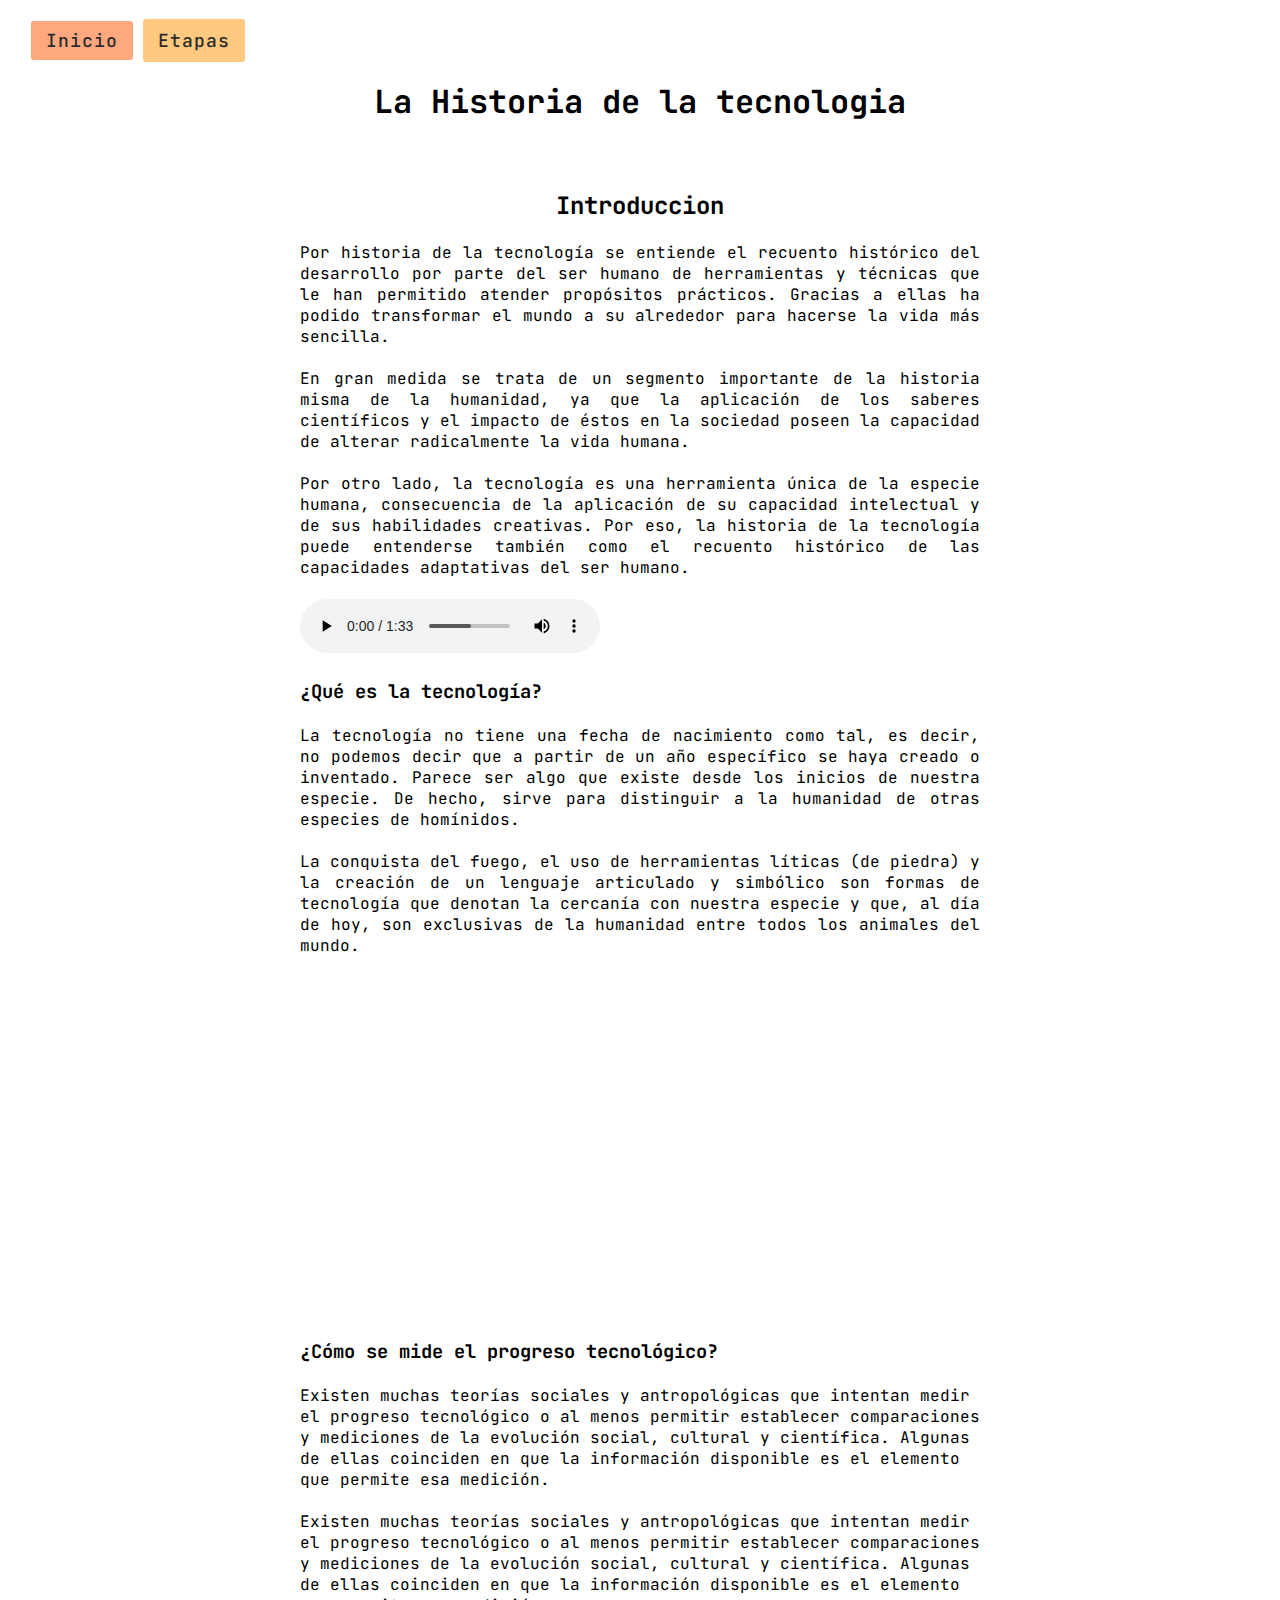
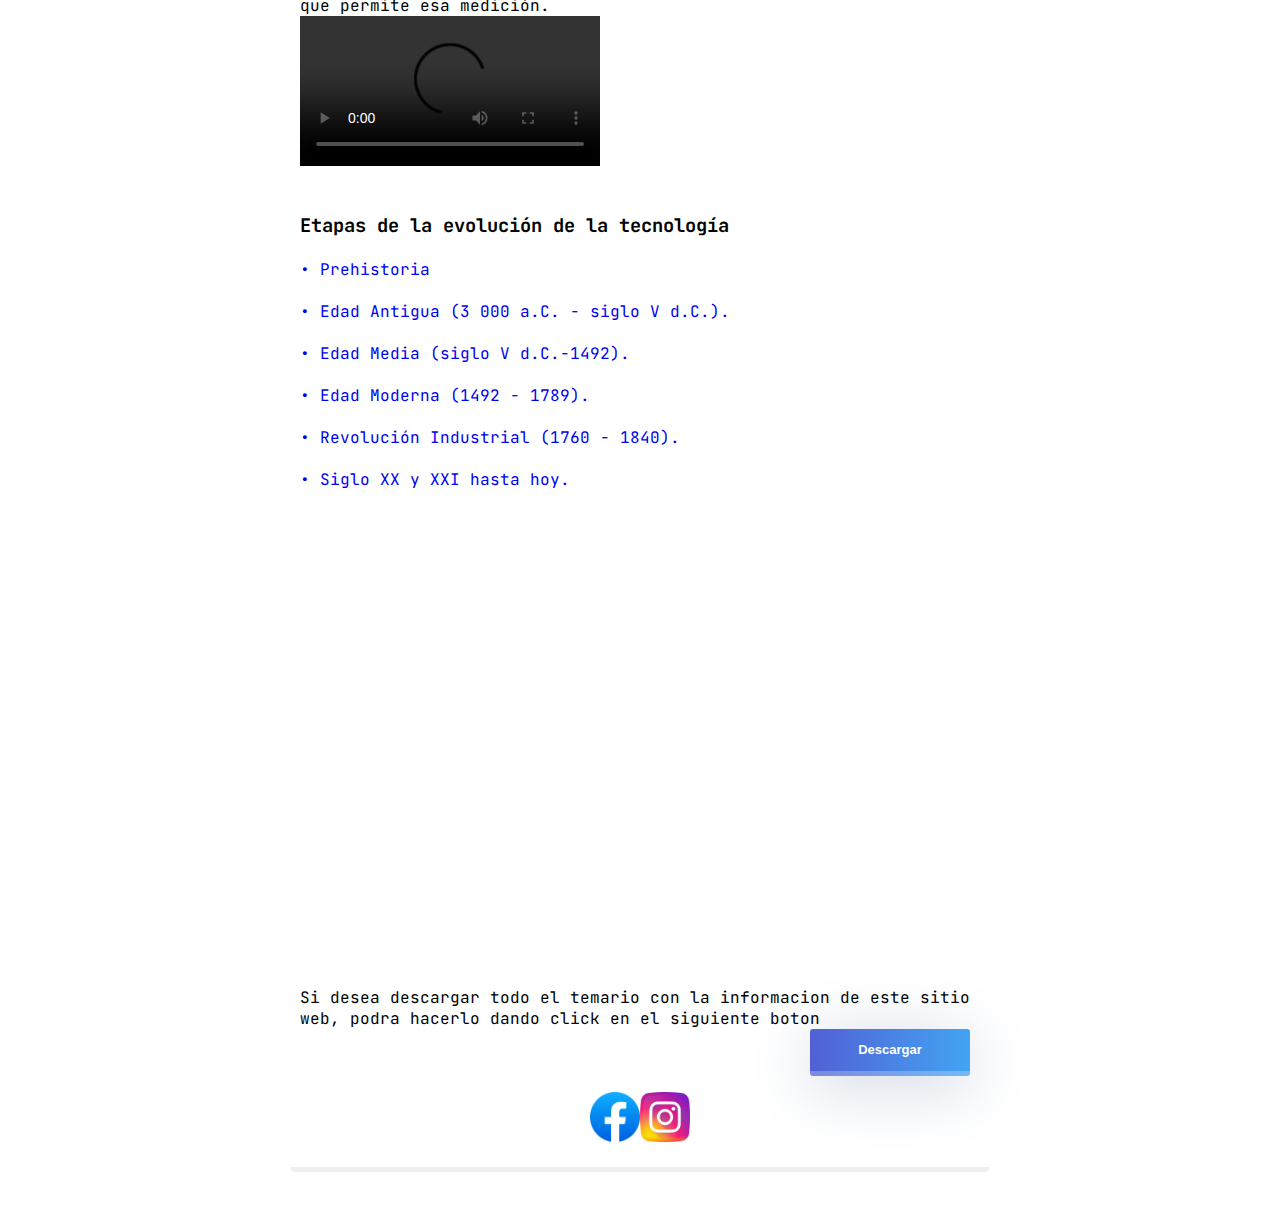
==== index.html @ 25b54563 "Update index.html" ====
<!DOCTYPE html>
<html lang="en">
<head>
    <meta charset="UTF-8">
    <meta http-equiv="X-UA-Compatible" content="IE=edge">
    <meta name="viewport" content="width=device-width, initial-scale=1.0">
    <meta name="author" content="Luis Gabriel">
    <title>Historia de la tecnologia</title>
    <link rel="stylesheet" href="css/style.css">
</head>

<body>
    <nav>
        <ul class="cont-ul">
            <li><a class="active" href="#">Inicio</a></li>
            <li class="develop">Etapas
                <ul class="ul-second">
                    <li><a href="etapas/prehistoria.html">Prehistoria</a></li><br>
                    <li><a href="etapas/edad_antigua.html">Edad antigua</a></li><br>
                    <li><a href="etapas/edad_media.html">Edad media</a></li><br>
                    <li><a href="etapas/edad_moderna.html">Edad Moderna</a></li><br>
                    <li><a href="etapas/revolucion_industrial.html">Revolucion industrial</a></li><br>
                    <li><a href="etapas/siglo_XX_y_XXI.html">Siglo XX y XXI</a></li><br>
                </ul>
            </li>
        </ul>
    </nav>
    <h1>La Historia de la tecnologia</h1><br><br>
    <div class="box1">
        <h2>Introduccion</h2><br>
        <p class="txt1">Por historia de la tecnología se entiende el recuento histórico del desarrollo por parte del ser humano de herramientas y técnicas que le han permitido atender propósitos prácticos. Gracias a ellas ha podido transformar el mundo a su alrededor
            para hacerse la vida más sencilla.</p><br>
        <p class="txt1">En gran medida se trata de un segmento importante de la historia misma de la humanidad, ya que la aplicación de los saberes científicos y el impacto de éstos en la sociedad poseen la capacidad de alterar radicalmente la vida humana.</p><br>
        <p class="txt1">Por otro lado, la tecnología es una herramienta única de la especie humana, consecuencia de la aplicación de su capacidad intelectual y de sus habilidades creativas. Por eso, la historia de la tecnología puede entenderse también como el recuento
            histórico de las capacidades adaptativas del ser humano.</p><br>
        <audio controls src="media/la_tecnologia.mp3"></audio><br>
        <br>
        <h3>¿Qué es la tecnología?</h3><br>
        <p class="txt1">La tecnología no tiene una fecha de nacimiento como tal, es decir, no podemos decir que a partir de un año específico se haya creado o inventado. Parece ser algo que existe desde los inicios de nuestra especie. De hecho, sirve para distinguir
            a la humanidad de otras especies de homínidos.</p><br>
        <p class="txt1">La conquista del fuego, el uso de herramientas líticas (de piedra) y la creación de un lenguaje articulado y simbólico son formas de tecnología que denotan la cercanía con nuestra especie y que, al día de hoy, son exclusivas de la humanidad entre
            todos los animales del mundo.</p><br>
        <iframe width="560" height="315" src="https://www.youtube.com/embed/OBA1EJWhpxA" title="YouTube video player" frameborder="0" allow="accelerometer; autoplay; clipboard-write; encrypted-media; gyroscope; picture-in-picture" allowfullscreen></iframe><br>
        <br><br>
        <h3>¿Cómo se mide el progreso tecnológico?</h3><br>
        <p class="txt1"></p>Existen muchas teorías sociales y antropológicas que intentan medir el progreso tecnológico o al menos permitir establecer comparaciones y mediciones de la evolución social, cultural y científica. Algunas de ellas coinciden en que la información
        disponible es el elemento que permite esa medición.<br><br>
        <p class="txt1"></p>Existen muchas teorías sociales y antropológicas que intentan medir el progreso tecnológico o al menos permitir establecer comparaciones y mediciones de la evolución social, cultural y científica. Algunas de ellas coinciden en que la información
        disponible es el elemento que permite esa medición.<br>
        <video controls src="media/el_progreso_tecnologico.mp4"></video>
        <br>
        <br>
        <p class="txt1"></p><br>
        <h3>Etapas de la evolución de la tecnología</h3>
        <br>
        <a href="etapas/prehistoria.html"> • Prehistoria</a><br><br>
        <a href="etapas/edad_antigua.html"> • Edad Antigua (3 000 a.C.  - siglo V d.C.).</a><br><br>
        <a href="etapas/edad_media.html"> • Edad Media  (siglo V d.C.-1492).</a><br><br>
        <a href="etapas/edad_moderna.html"> • Edad Moderna (1492 - 1789).</a><br><br>
        <a href="etapas/revolucion_industrial.html"> • Revolución Industrial (1760 - 1840).</a><br><br>
        <a href="etapas/siglo_XX_y_XXI.html"> • Siglo XX y XXI hasta hoy.</a><br><br>
        <br>
        <iframe src="https://www.google.com/maps/embed?pb=!1m18!1m12!1m3!1d15008026.001935994!2d-111.65873115349657!3d23.313260685654782!2m3!1f0!2f0!3f0!3m2!1i1024!2i768!4f13.1!3m3!1m2!1s0x84043a3b88685353%3A0xed64b4be6b099811!2zTcOpeGljbw!5e0!3m2!1ses!2smx!4v1653318041702!5m2!1ses!2smx" width="600" height="450" style="border:0;" allowfullscreen="" loading="lazy" referrerpolicy="no-referrer-when-downgrade"></iframe><br>
        <p>Si desea descargar todo el temario con la informacion de este sitio web, podra hacerlo dando click en el siguiente boton</p>
        <a href="https://www.proyectotecnologia.tk/etapas/tecnologia.pdf" download="tecnologia.pdf" class="btn-view"><span class="ic-sx24"></span>Descargar</a>
        <br><br>
        <div id="cont_ba0cff7037c0a3487a63b62eaffc36c2"><script type="text/javascript" async src="https://www.meteored.mx/wid_loader/ba0cff7037c0a3487a63b62eaffc36c2"></script></div><br>
        <div class="redes">
        <a href="https://www.facebook.com/luis.7.ve/">
        <img height=50px src="media/facebook.png" alt="facebook">
        </a>
        <a href="https://www.instagram.com/luis_vera_0/">
        <img height=50px src="media/instagram.png" alt="facebook">
        </a>
        </div>
        
    </div>
</body>

</html>
---- css/style.css ----
@import url('https://fonts.googleapis.com/css2?family=JetBrains+Mono:wght@600&display=swap');
* {
    padding: 0;
    margin: 0;
    box-sizing: border-box;
    font-family: 'JetBrains Mono', monospace;
    text-decoration: none;
}

html {
scroll-behavior: smooth;
}

nav {
    display: flex;
    height: 80px;
    width: 100%;
    background: #ffffff;
    align-items: center;
    justify-content: space-between;
    padding: 0 50px 0 100px;
    flex-wrap: wrap;
    align-items: center;
    padding-left: 2vw;
}

nav .logo {
    color: #fff;
    font-size: 35px;
    font-weight: 600;
}

nav ul {
    display: flex;
    flex-wrap: wrap;
    list-style: none;
}

nav ul li {
    margin: 0 5px;
}

nav ul li a {
    color: #2c2c2c;
    text-decoration: none;
    font-size: 18px;
    font-weight: 500;
    padding: 10px 15px;
    border-radius: 3px;
    letter-spacing: 1px;
    transition: all 0.3s ease;
    background-color: #ffca7f;
}

.active {
    color: #2c2c2c;
    text-decoration: none;
    font-size: 18px;
    font-weight: 500;
    padding: 8px 15px;
    border-radius: 3px;
    letter-spacing: 1px;
    transition: all 0.3s ease;
    background-color: #ffa87f;
}

nav ul li a:hover {
    transform: scale(1.5);
    background-color: #7fffd4;
    color: #f0ffff;
    border-radius: 12px;
}

nav .menu-btn i {
    color: #fff;
    font-size: 22px;
    cursor: pointer;
    display: none;
}

.content {
    position: absolute;
    top: 50%;
    left: 50%;
    transform: translate(-50%, -50%);
    text-align: center;
    z-index: -1;
    width: 100%;
    padding: 0 30px;
    color: #1b1b1b;
}

.content div {
    font-size: 40px;
    font-weight: 700;
}

.c-contenido {
    margin: 0 auto;
    display: flex;
    flex-direction: column;
    align-items: center;
    border-bottom: 5px solid #eee;
    background: #817c7c;
    height: 100px;
    width: 700px;
    box-shadow: 0px 10px 65px 0px #dae0e8;
    padding: 25px 10px;
    border-radius: 6px;
    display: table;
    margin-bottom: 45px;
}

.c-contenido2 {
    margin: 0 auto;
    display: flex;
    flex-direction: column;
    align-items: center;
    background: #fff;
    height: 100px;
    width: 700px;
    padding: 25px 10px;
    border-radius: 6px;
    display: table;
    margin-bottom: 45px;
    text-align: justify;
}

h1 {
    text-align: center;
}

img {
    display: block;
    margin: auto;
}


/**/
/*
#main-container {
    margin: 150px auto;
    width: 600px;
}

table {
    background-color: white;
    text-align: left;
    border-collapse: collapse;
    width: 100%;
}

th,
td {
    padding: 20px;
}

thead {
    background-color: #7da49c;
    border-bottom: solid 5px #12c399;
    color: white;
}

tr:nth-child(even) {
    background-color: #ddd;
}

tr:hover td {
    background-color: #ede2b5;
    color: white;
}
*/
h2 {
    text-align: center;
}


/**/

.develop {
    color: #2c2c2c;
    text-decoration: none;
    font-size: 18px;
    font-weight: 500;
    padding: 10px 15px;
    border-radius: 3px;
    letter-spacing: 1px;
    transition: all 0.3s ease;
    background-color: #ffca7f;
}

.ul-second {
    display: none;
    position: absolute;
    margin-top: 1.5vw;
}

.ul-second>li {
    width: 250px;
    transform: translateX(-20px);
    border-bottom: solid 1px #fff;
    text-align: center;
    background-color: #ffffff;
}

.ul-second>li:hover {
    background-color: #87c7a9;
}

.develop:hover>.ul-second {
    display: block;
}

.cont-ul {
    display: flex;
    align-items: center;
}

li:hover {
    transform: scale(1);
    background-color: #7fffd4;
    color: #f0ffff;
    border-radius: 12px;
}


/**/

.box1 {
    margin: 0 auto;
    display: flex;
    flex-direction: column;
    align-items: center;
    border-bottom: 5px solid #eee;
    background: #fff;
    height: 100px;
    width: 700px;
    padding: 25px 10px;
    border-radius: 6px;
    display: table;
    margin-bottom: 45px;
}

.txt1 {
    border-left: 12px;
    text-align: justify;
}

h3 {
    font-weight: bold;
}

.foto {
    height: 300px;
    width: 400px;
}

img {
    max-width: 100%;
    max-height: 100%;
}
/**/
.btn-view {
    background: linear-gradient(to right, #5260d5, #42a4f3);
    padding: 0px 10px;
    color: #fff;
    border-radius: 3px;
    width: 160px;
    height: 47px;
    border-bottom: 5px solid rgba(255, 255, 255, 0.25);
    box-shadow: 0px 10px 65px 0px #ccd4e0;
    text-decoration: none;
    font-size: 13px;
    font-family: 'Poppins', sans-serif;
    font-weight: 600;
    display: block;
    line-height: 42px;
    text-align: -webkit-center;
    float: right;
    margin-right: 10px;
    transition: .5s;
}
.btn-view:hover {
    background: linear-gradient(to right, #6371e4, #5eb6fd);
    box-shadow: 0px 20px 45px 0px #ccd4e0;
    -moz-transform: scale(1.05);
    -ms-transform: scale(1.05);
    -webkit-transform: scale(1.05);
    transform: scale(1.05);
}
.btn-view:after {
    content: "";
    background: url(img/pt.png) no-repeat;
    width: 200px;
    height: 55px;
    display: block;
    margin-top: -45px;
    margin-left: 50px;
}
/**/
.btn-drop {
    background: linear-gradient(to right, #ffa857, #fe5a73);
    padding: 0px 10px;
    color: #fff;
    border-radius: 3px;
    width: 190px;
    height: 53px;
    border-bottom: 5px solid rgba(255, 255, 255, 0.25);
    box-shadow: 0px 10px 65px 0px #ccd4e0;
    text-decoration: none;
    font-size: 13px;
    font-family: 'Poppins', sans-serif;
    font-weight: 600;
    display: block;
    float: left;
    transition: .5s;
    margin-left: 80px;
    line-height: 45px;
    text-align: -webkit-center;
}
.btn-drop:hover {
    box-shadow: 0px 20px 45px 0px #ccd4e0;
    background: linear-gradient(to right, #ffb26b, #ff6a80);
    -moz-transform: scale(1.05);
    -ms-transform: scale(1.05);
    -webkit-transform: scale(1.05);
    transform: scale(1.05);
}
/**/
.redes{
    display: flex;
    justify-content: center;
        
}
/**/
table {
    border-spacing: 0;
    border-collapse: collapse;
    width: 800px;
    margin: 0px auto;
}
 
td, th {
    border: 1px solid #ccc;
    padding: 5px;   
}
 
tr:nth-child(even) {
    background-color: #eee;
}
 
td:nth-child(n + 3),
th:nth-child(n + 3) {
    text-align: center;
}
 
tbody tr:hover {
    background-color: aquamarine;
}
 
thead {
    background-color: black;
    color: white;
}
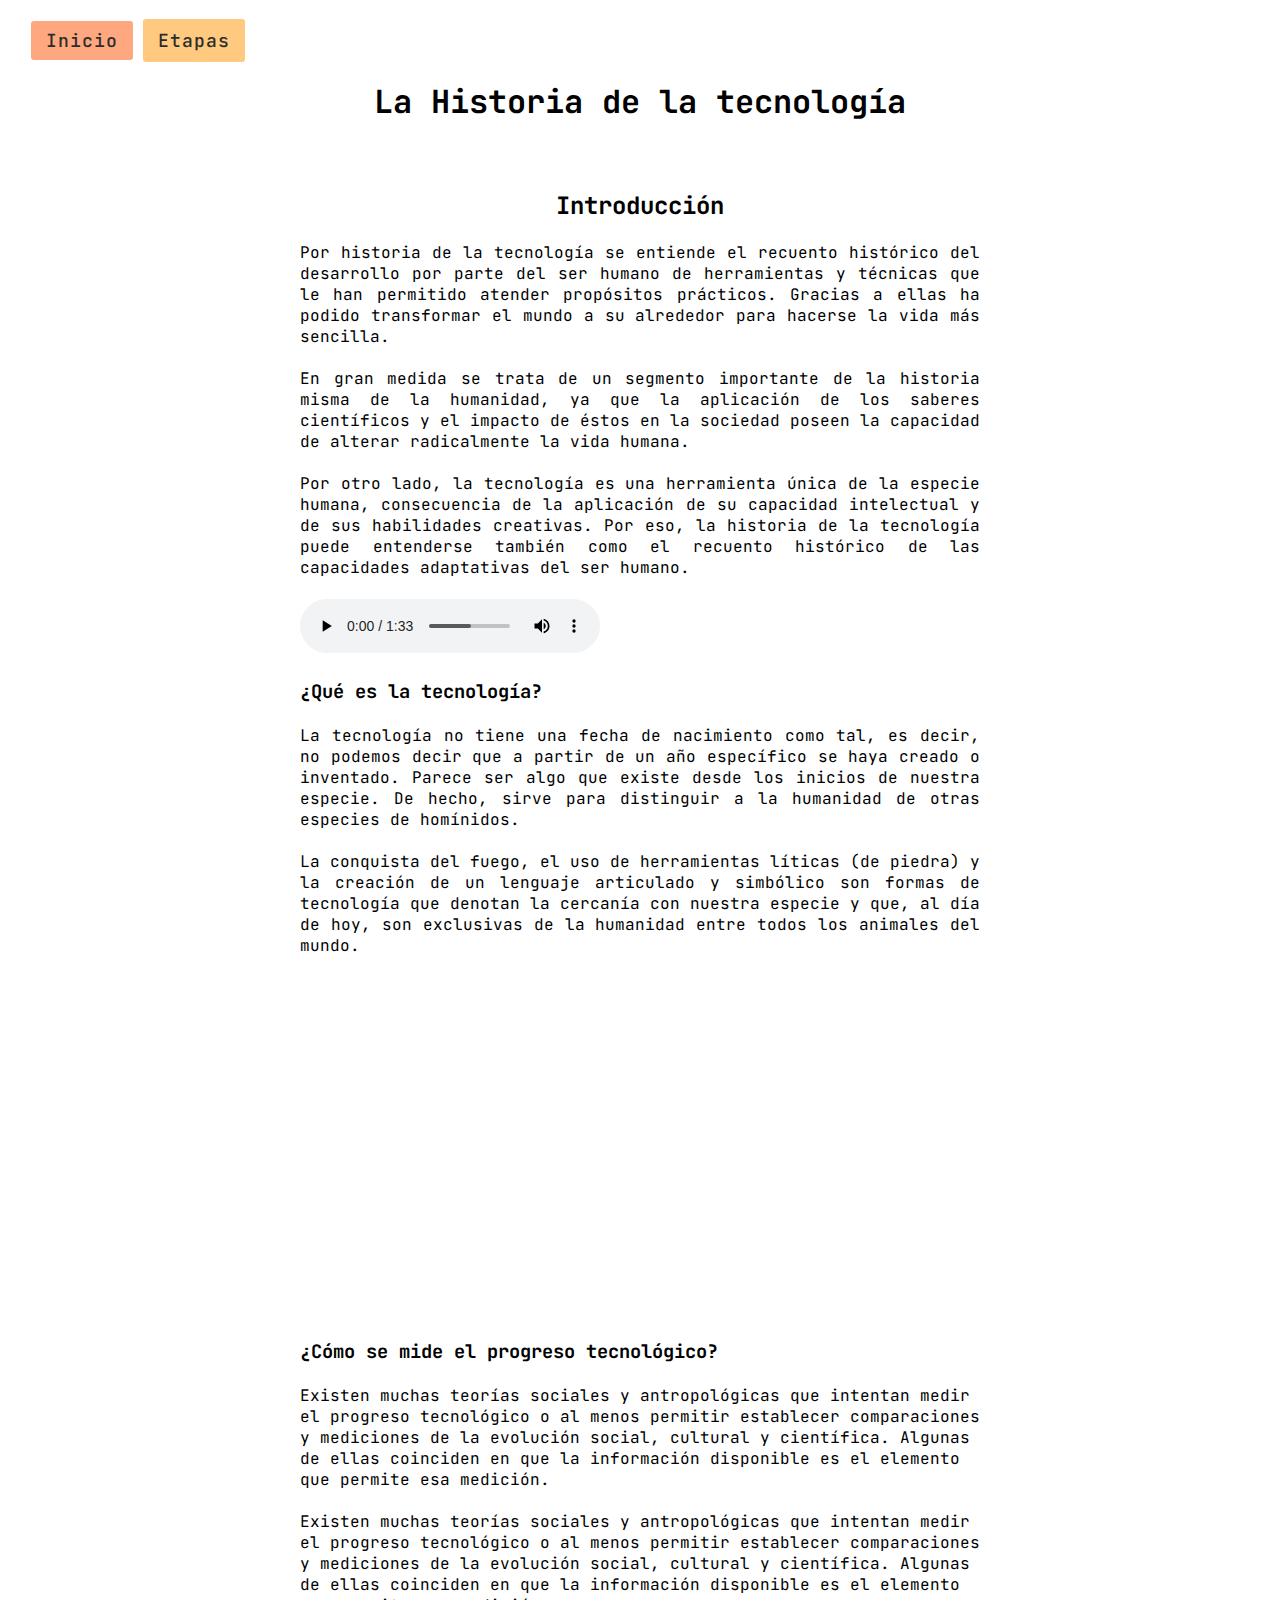
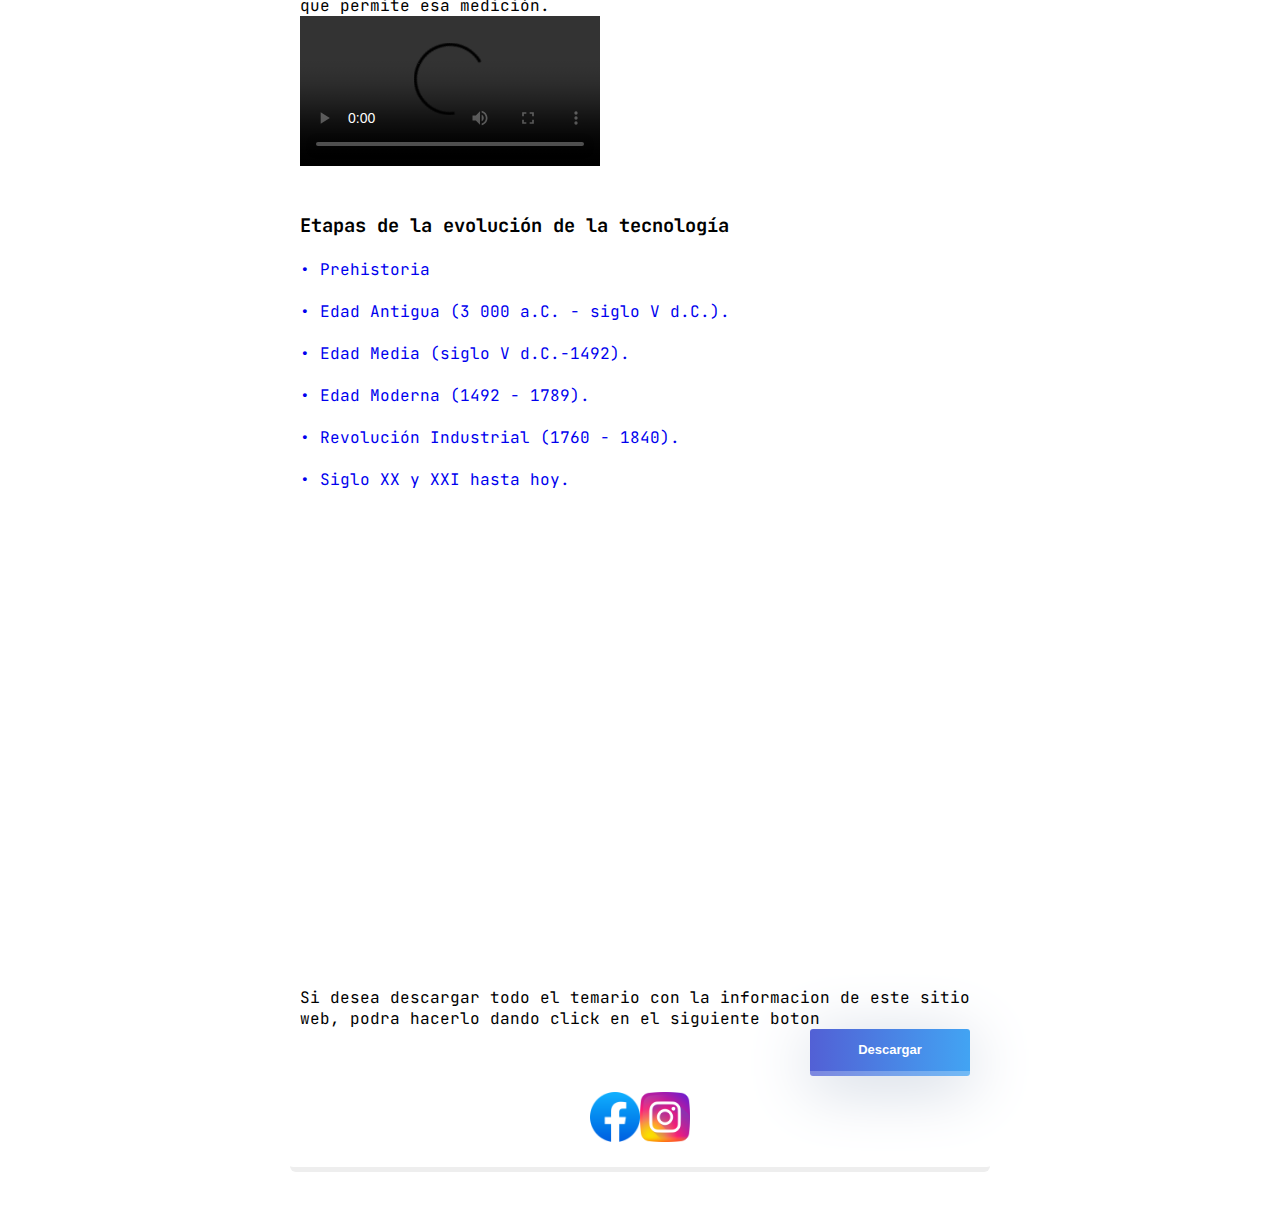
==== commit 35cf8ec6: "Update index.html" ====
--- a/index.html
+++ b/index.html
@@ -25,9 +25,9 @@
             </li>
         </ul>
     </nav>
-    <h1>La Historia de la tecnologia</h1><br><br>
+    <h1>La Historia de la tecnología</h1><br><br>
     <div class="box1">
-        <h2>Introduccion</h2><br>
+        <h2>Introducción</h2><br>
         <p class="txt1">Por historia de la tecnología se entiende el recuento histórico del desarrollo por parte del ser humano de herramientas y técnicas que le han permitido atender propósitos prácticos. Gracias a ellas ha podido transformar el mundo a su alrededor
             para hacerse la vida más sencilla.</p><br>
         <p class="txt1">En gran medida se trata de un segmento importante de la historia misma de la humanidad, ya que la aplicación de los saberes científicos y el impacto de éstos en la sociedad poseen la capacidad de alterar radicalmente la vida humana.</p><br>
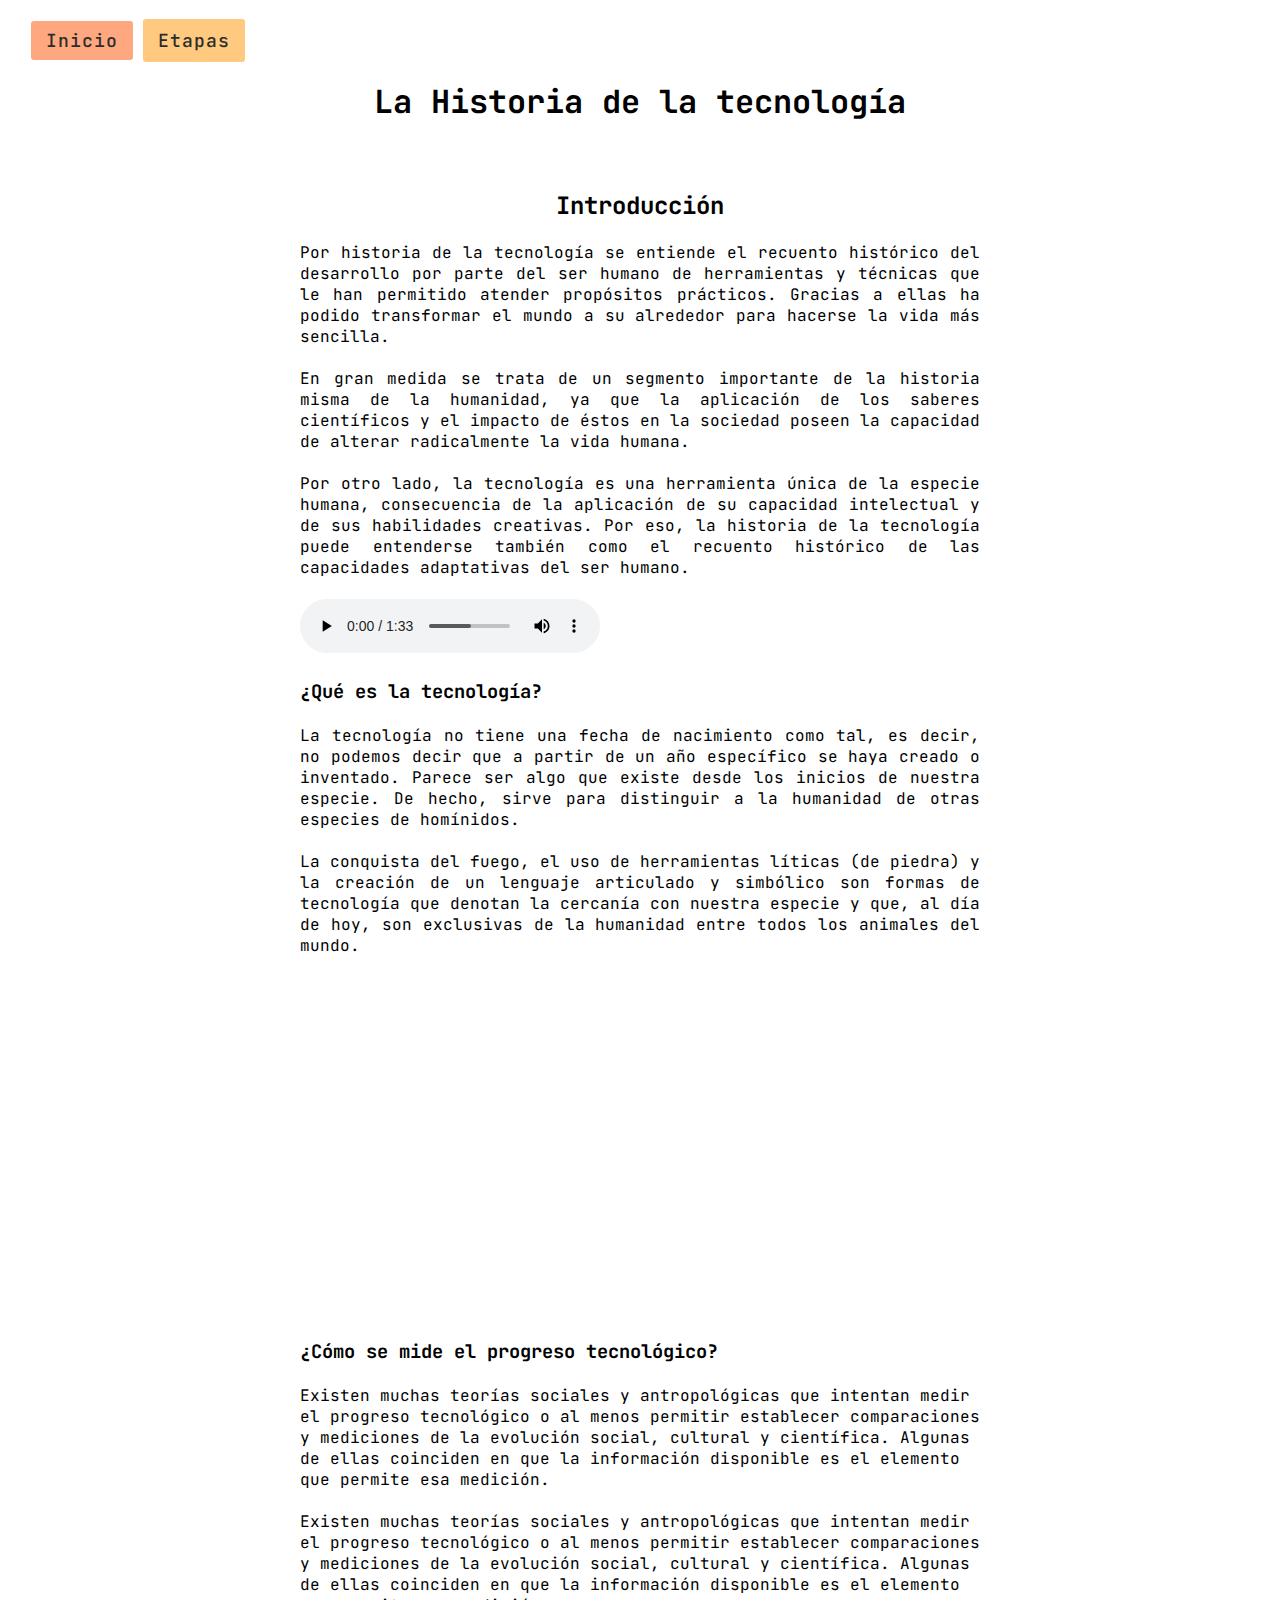
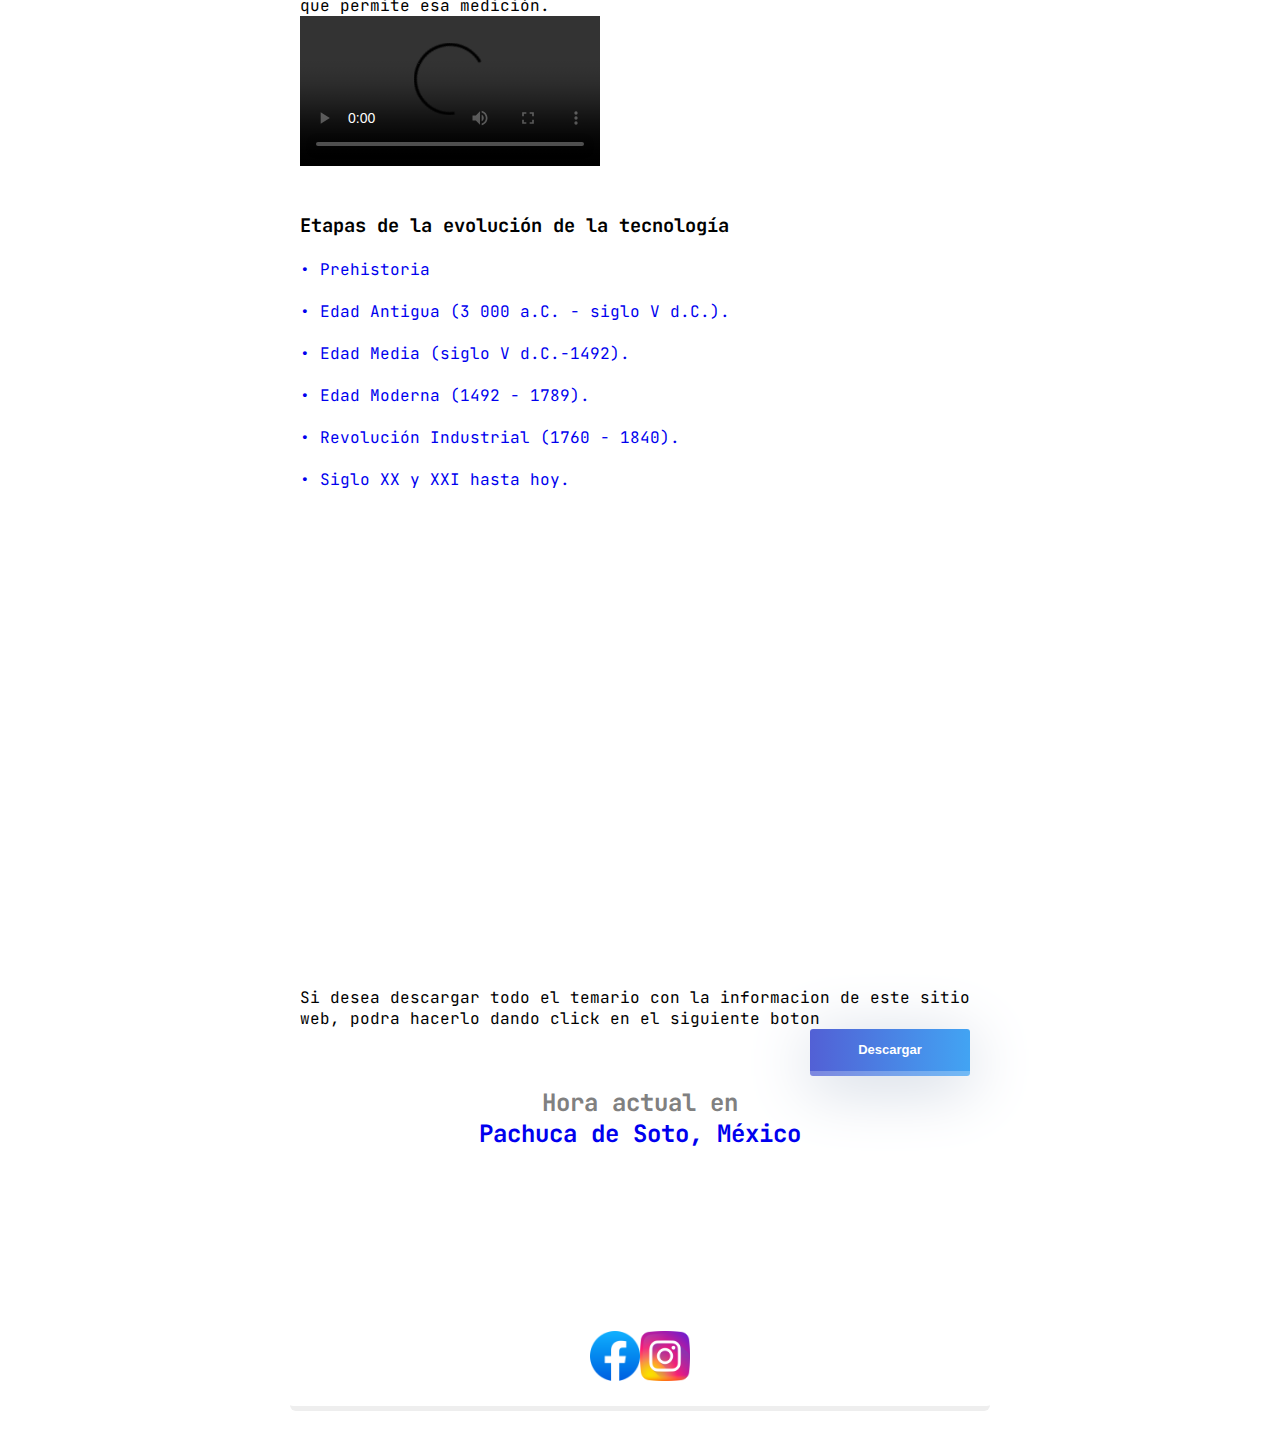
==== commit 1dbac26b: "Update index.html" ====
--- a/index.html
+++ b/index.html
@@ -64,7 +64,8 @@
         <p>Si desea descargar todo el temario con la informacion de este sitio web, podra hacerlo dando click en el siguiente boton</p>
         <a href="https://www.proyectotecnologia.tk/etapas/tecnologia.pdf" download="tecnologia.pdf" class="btn-view"><span class="ic-sx24"></span>Descargar</a>
         <br><br>
-        <div id="cont_ba0cff7037c0a3487a63b62eaffc36c2"><script type="text/javascript" async src="https://www.meteored.mx/wid_loader/ba0cff7037c0a3487a63b62eaffc36c2"></script></div><br>
+        <div style="text-align:center;padding:1em 0;"> <h2><a style="text-decoration:none;" href="https://www.zeitverschiebung.net/es/city/3522210"><span style="color:gray;">Hora actual en</span><br />Pachuca de Soto, México</a></h2> <iframe src="https://www.zeitverschiebung.net/clock-widget-iframe-v2?language=es&size=large&timezone=America%2FMexico_City" width="100%" height="140" frameborder="0" seamless></iframe> </div>
+        <br>
         <div class="redes">
         <a href="https://www.facebook.com/luis.7.ve/">
         <img height=50px src="media/facebook.png" alt="facebook">
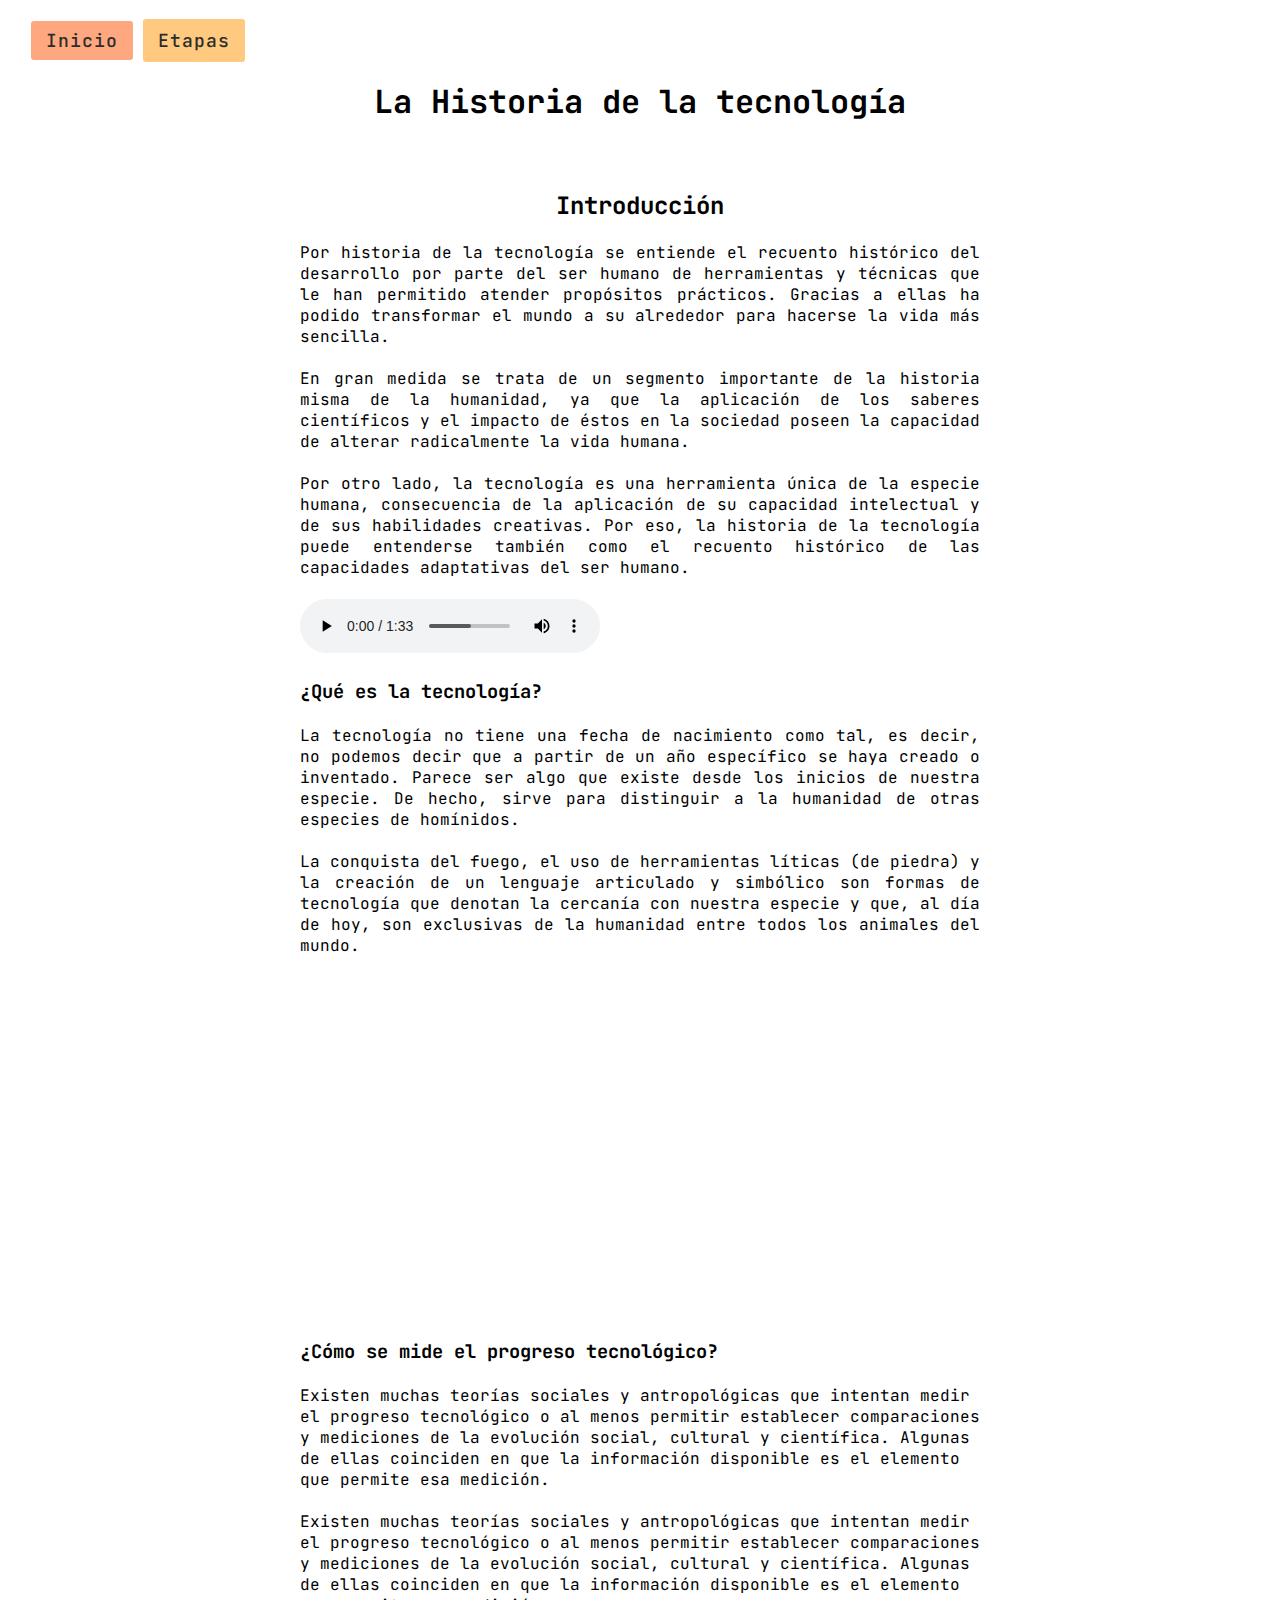
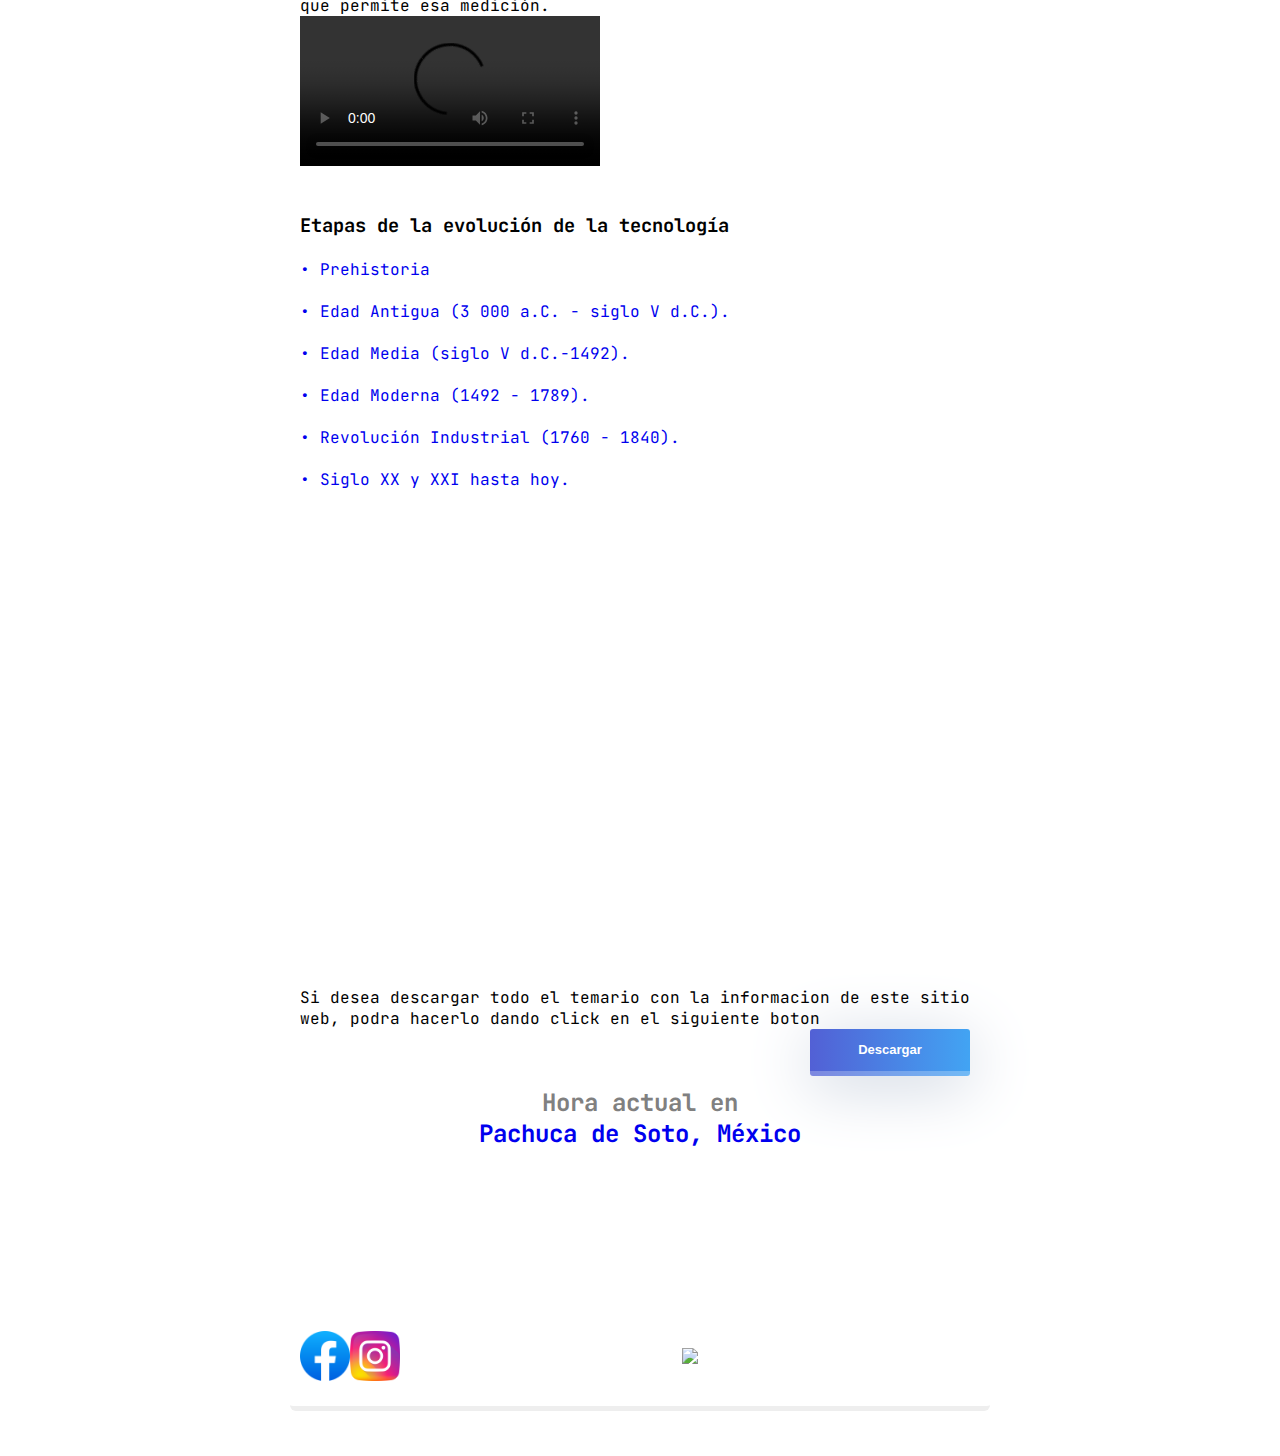
==== commit 8f872b79: "Update index.html" ====
--- a/index.html
+++ b/index.html
@@ -73,6 +73,7 @@
         <a href="https://www.instagram.com/luis_vera_0/">
         <img height=50px src="media/instagram.png" alt="facebook">
         </a>
+            <img src="qr.png">
         </div>
         
     </div>
--- a/css/style.css
+++ b/css/style.css
@@ -362,3 +362,15 @@
     background-color: black;
     color: white;
 }
+/**/
+.sipa {
+    background-color: #4CAF50;
+    border: none;
+    color: white;
+    padding: 15px 32px;
+    text-align: center;
+    text-decoration: none;
+    display: inline-block;
+    font-size: 16px;
+    cursor: pointer;
+}
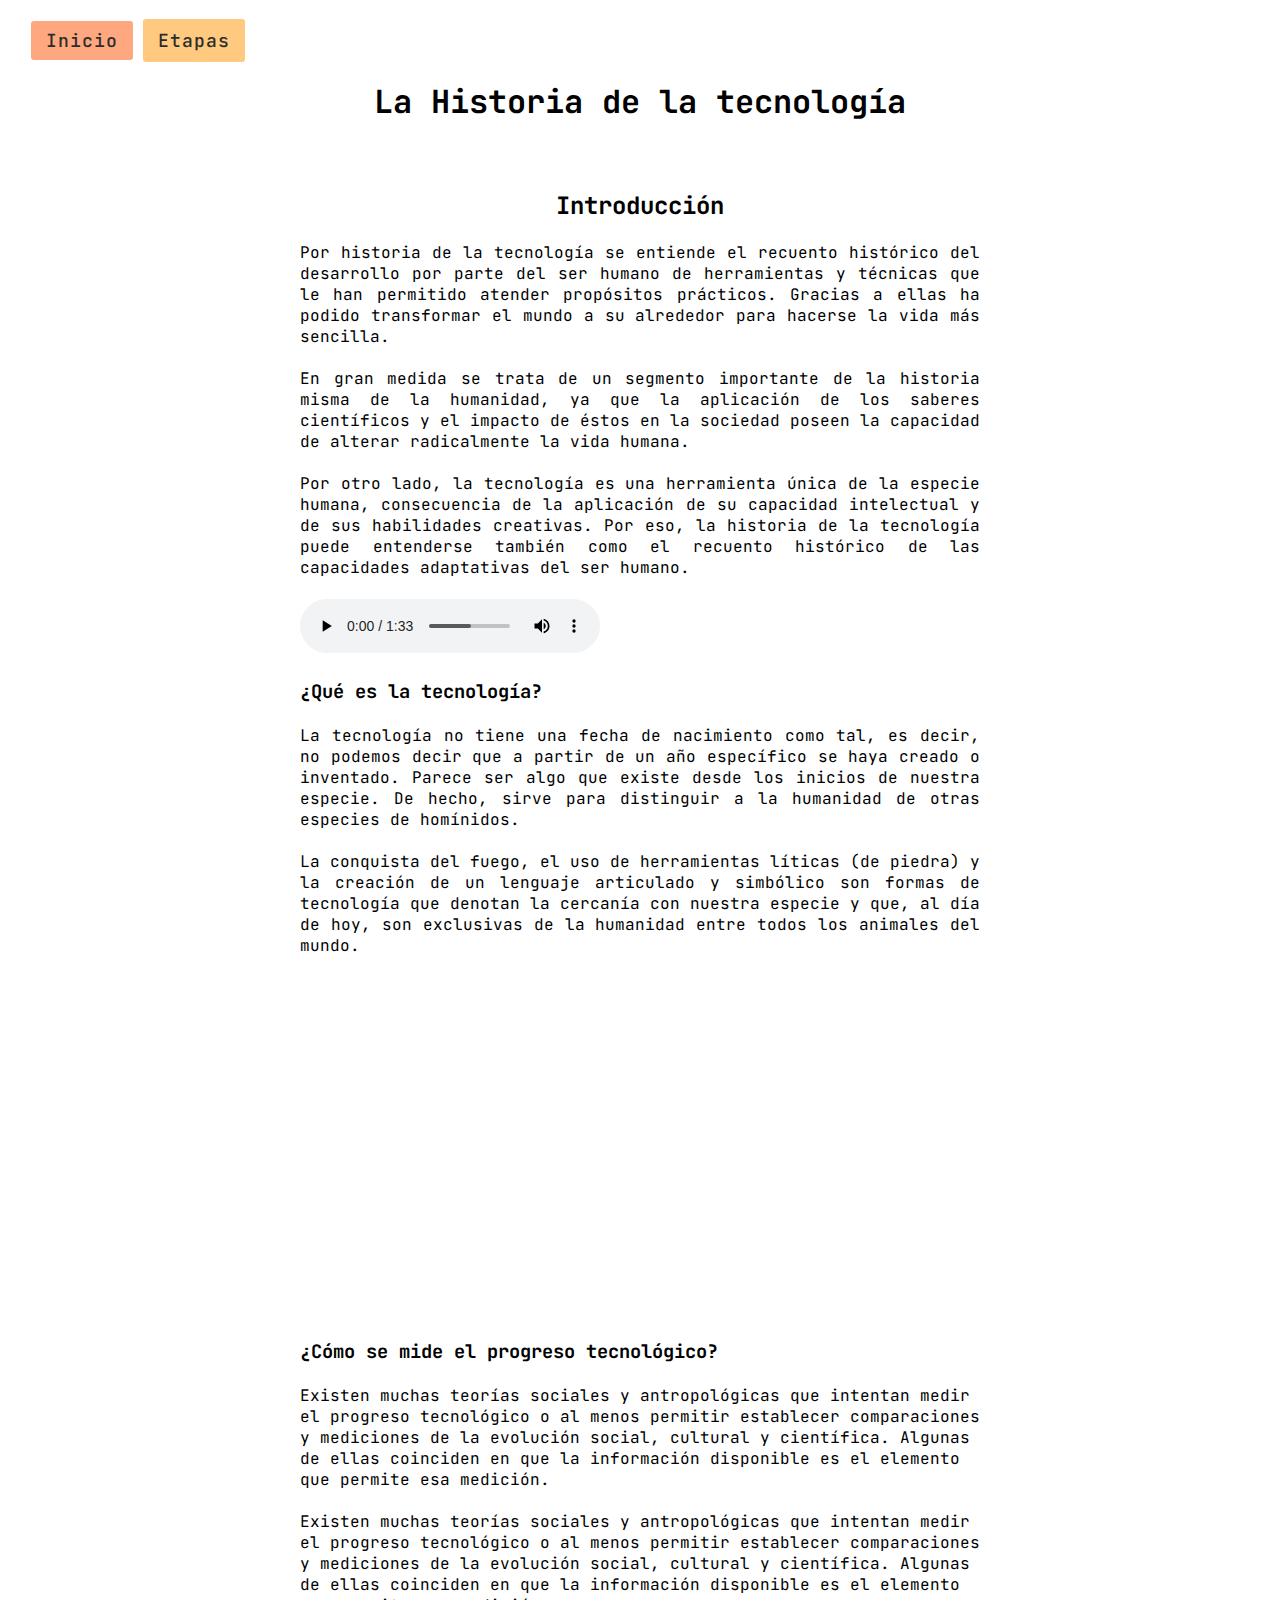
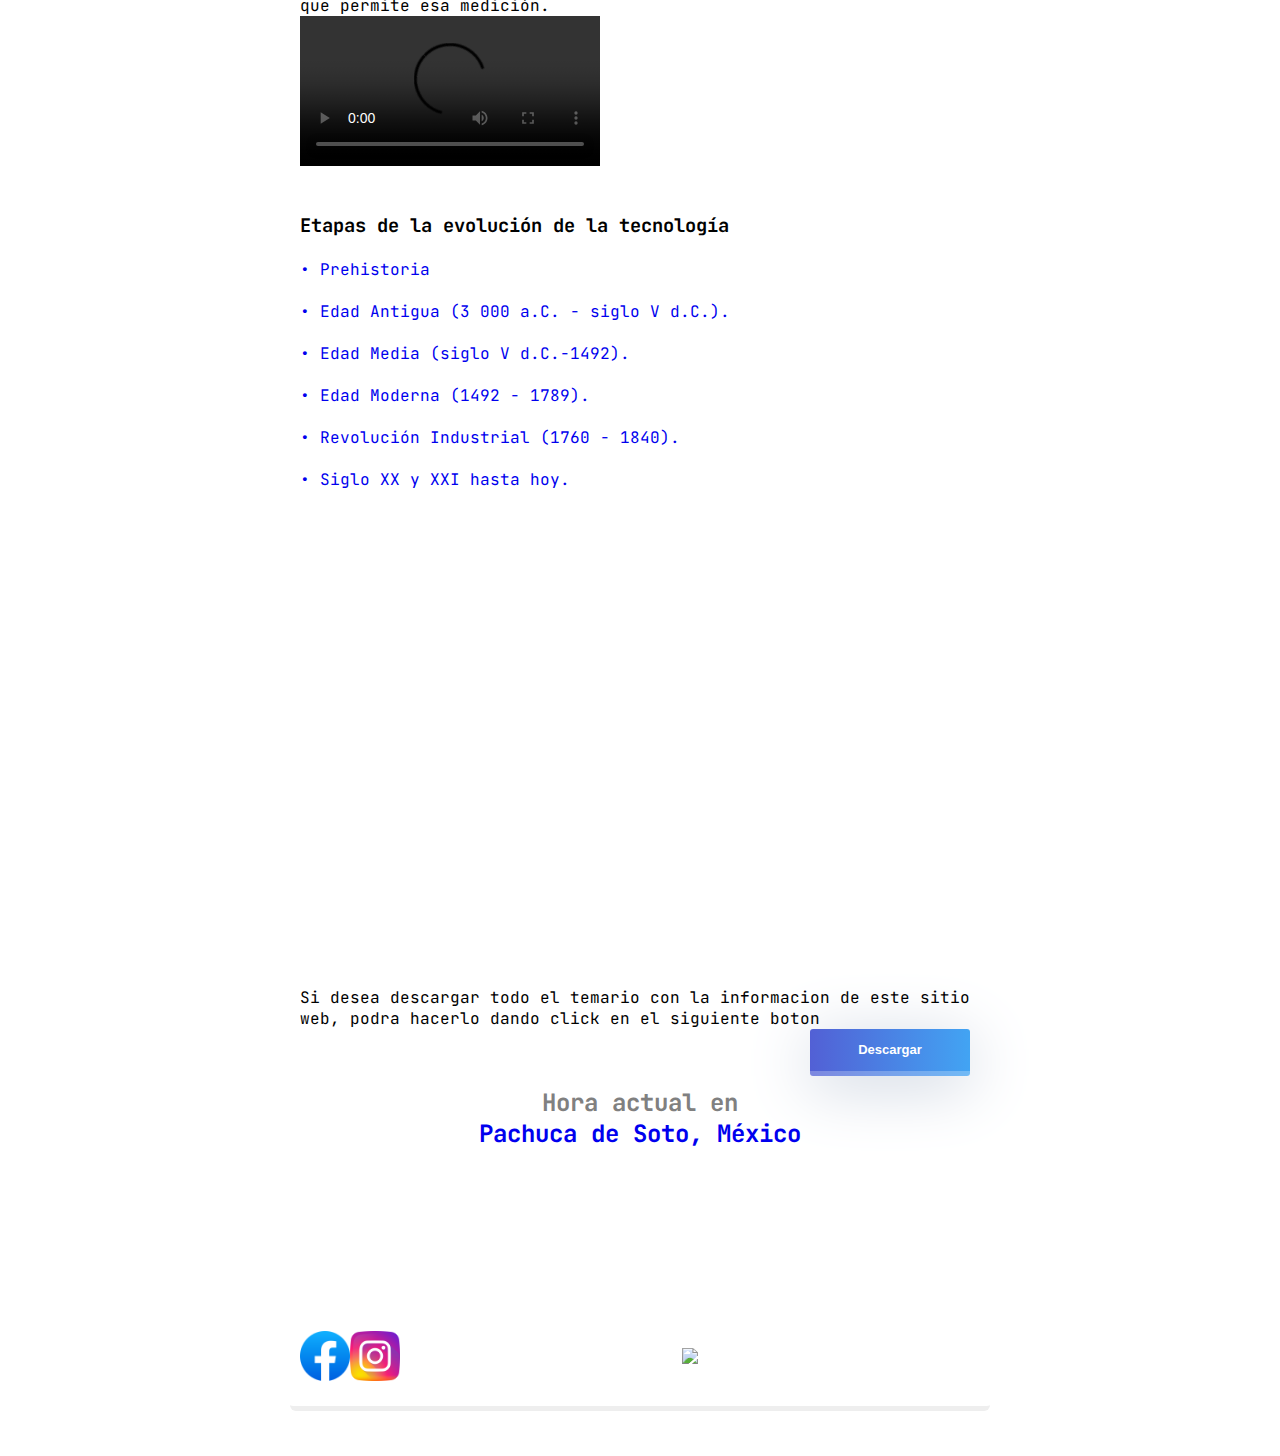
==== commit f8389a9c: "Update index.html" ====
--- a/index.html
+++ b/index.html
@@ -73,7 +73,7 @@
         <a href="https://www.instagram.com/luis_vera_0/">
         <img height=50px src="media/instagram.png" alt="facebook">
         </a>
-            <img src="qr.png">
+            <img class="qr" src="qr.png">
         </div>
         
     </div>
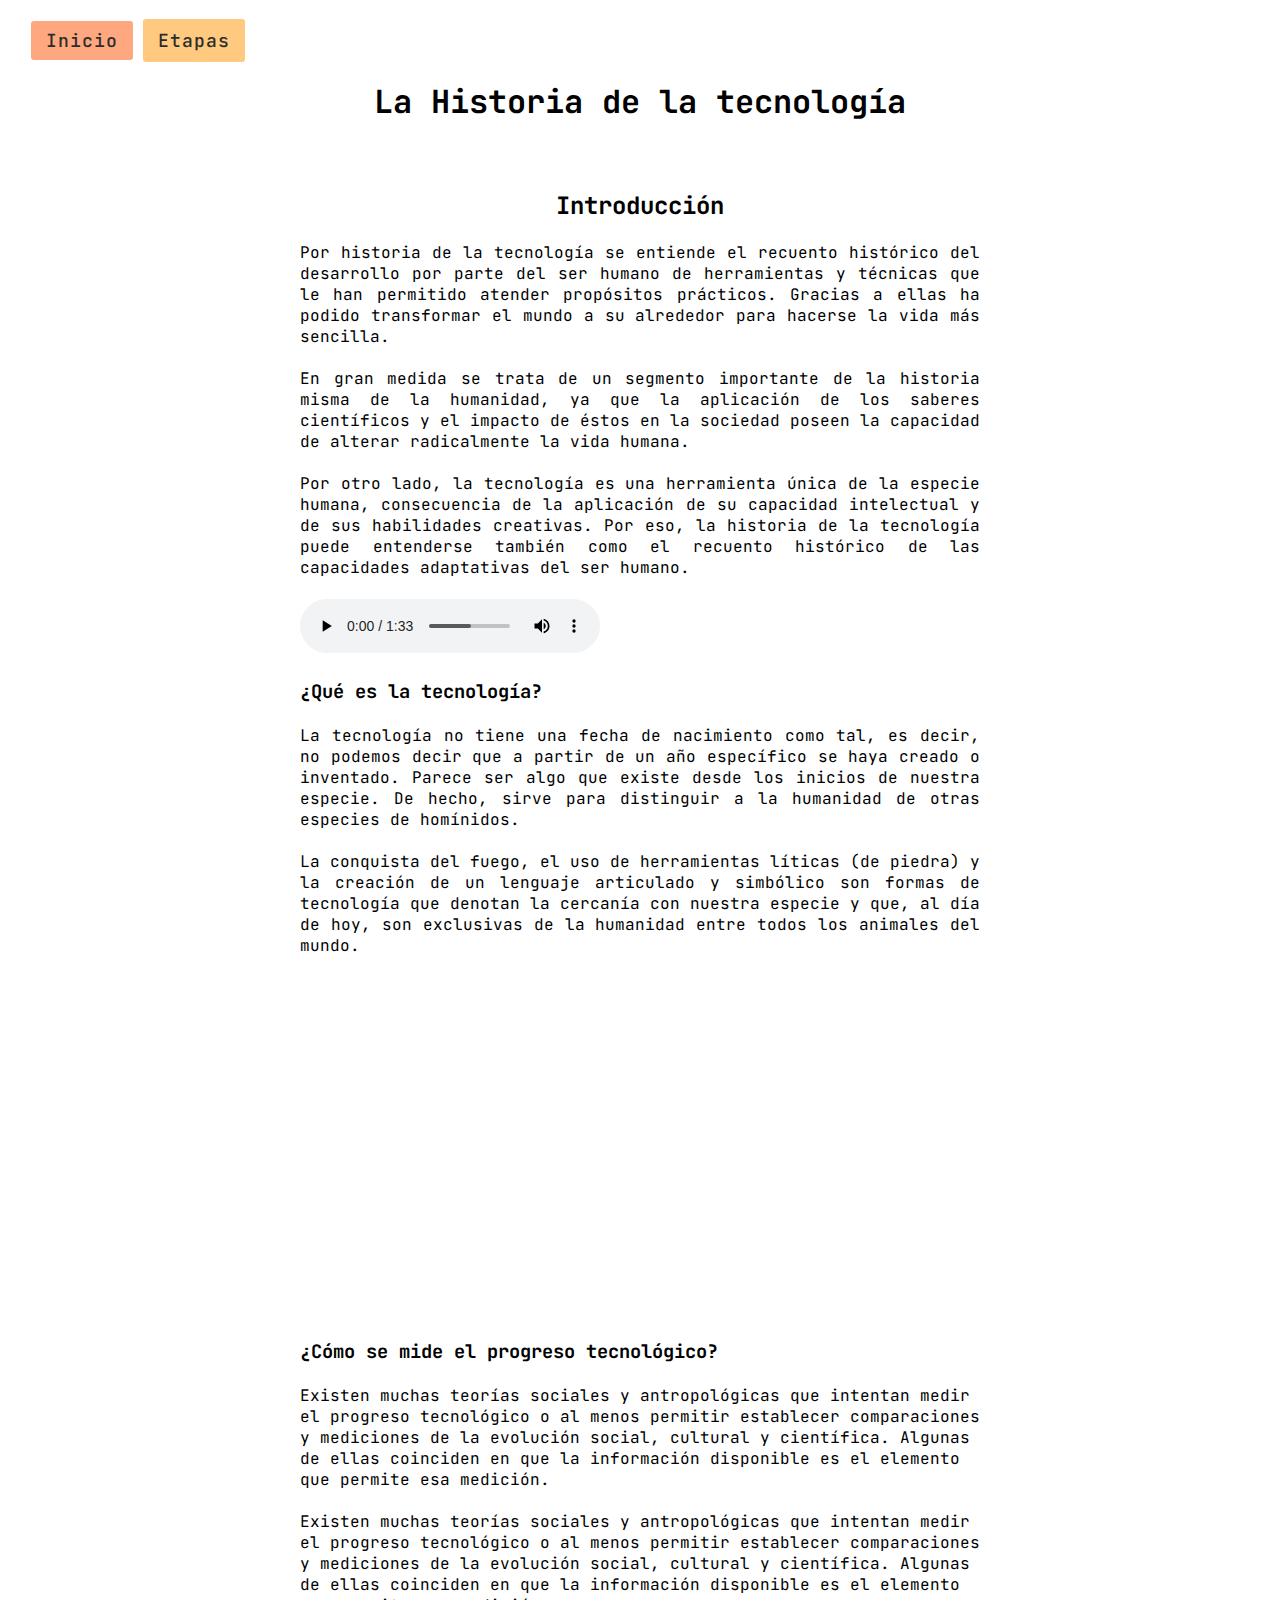
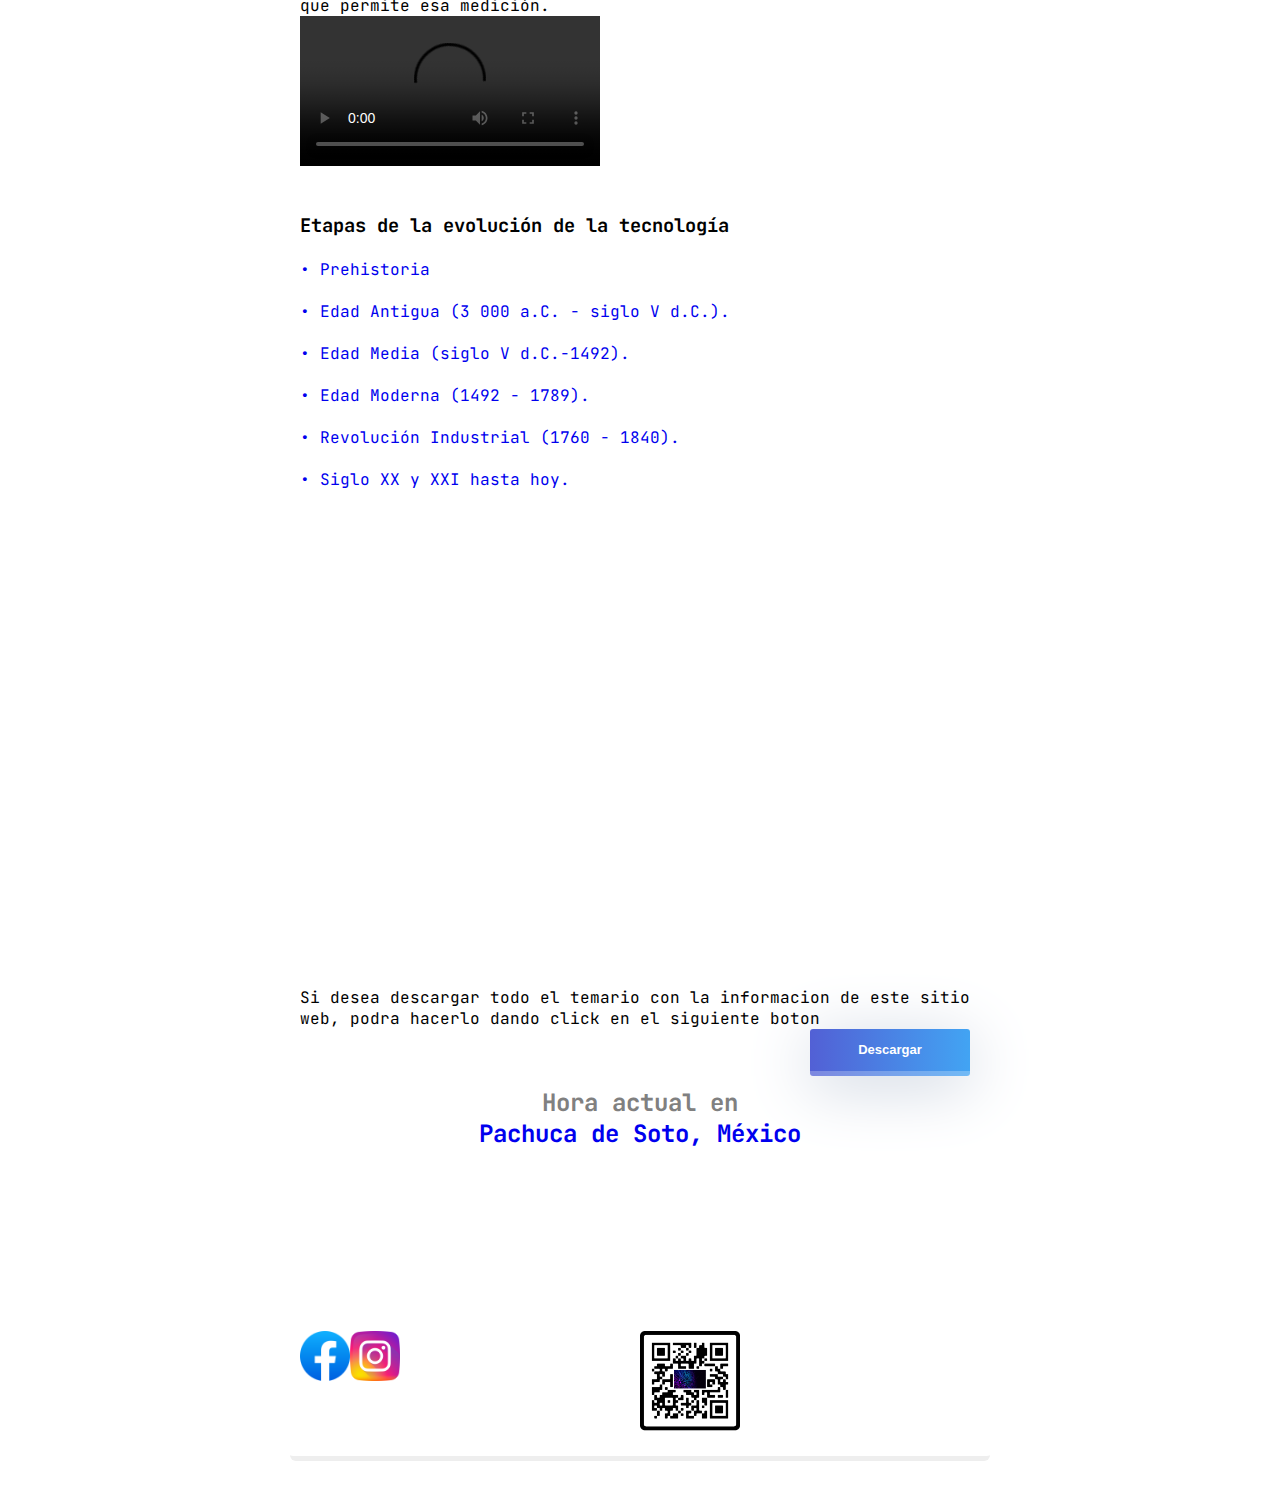
==== commit 1779afc6: "Update index.html" ====
--- a/index.html
+++ b/index.html
@@ -73,7 +73,7 @@
         <a href="https://www.instagram.com/luis_vera_0/">
         <img height=50px src="media/instagram.png" alt="facebook">
         </a>
-            <img class="qr" src="qr.png">
+            <img class="qr" src="media/qr.png">
         </div>
         
     </div>
--- a/css/style.css
+++ b/css/style.css
@@ -374,3 +374,7 @@
     font-size: 16px;
     cursor: pointer;
 }
+.qr{
+    height: 100px;
+    width: 100px;
+}
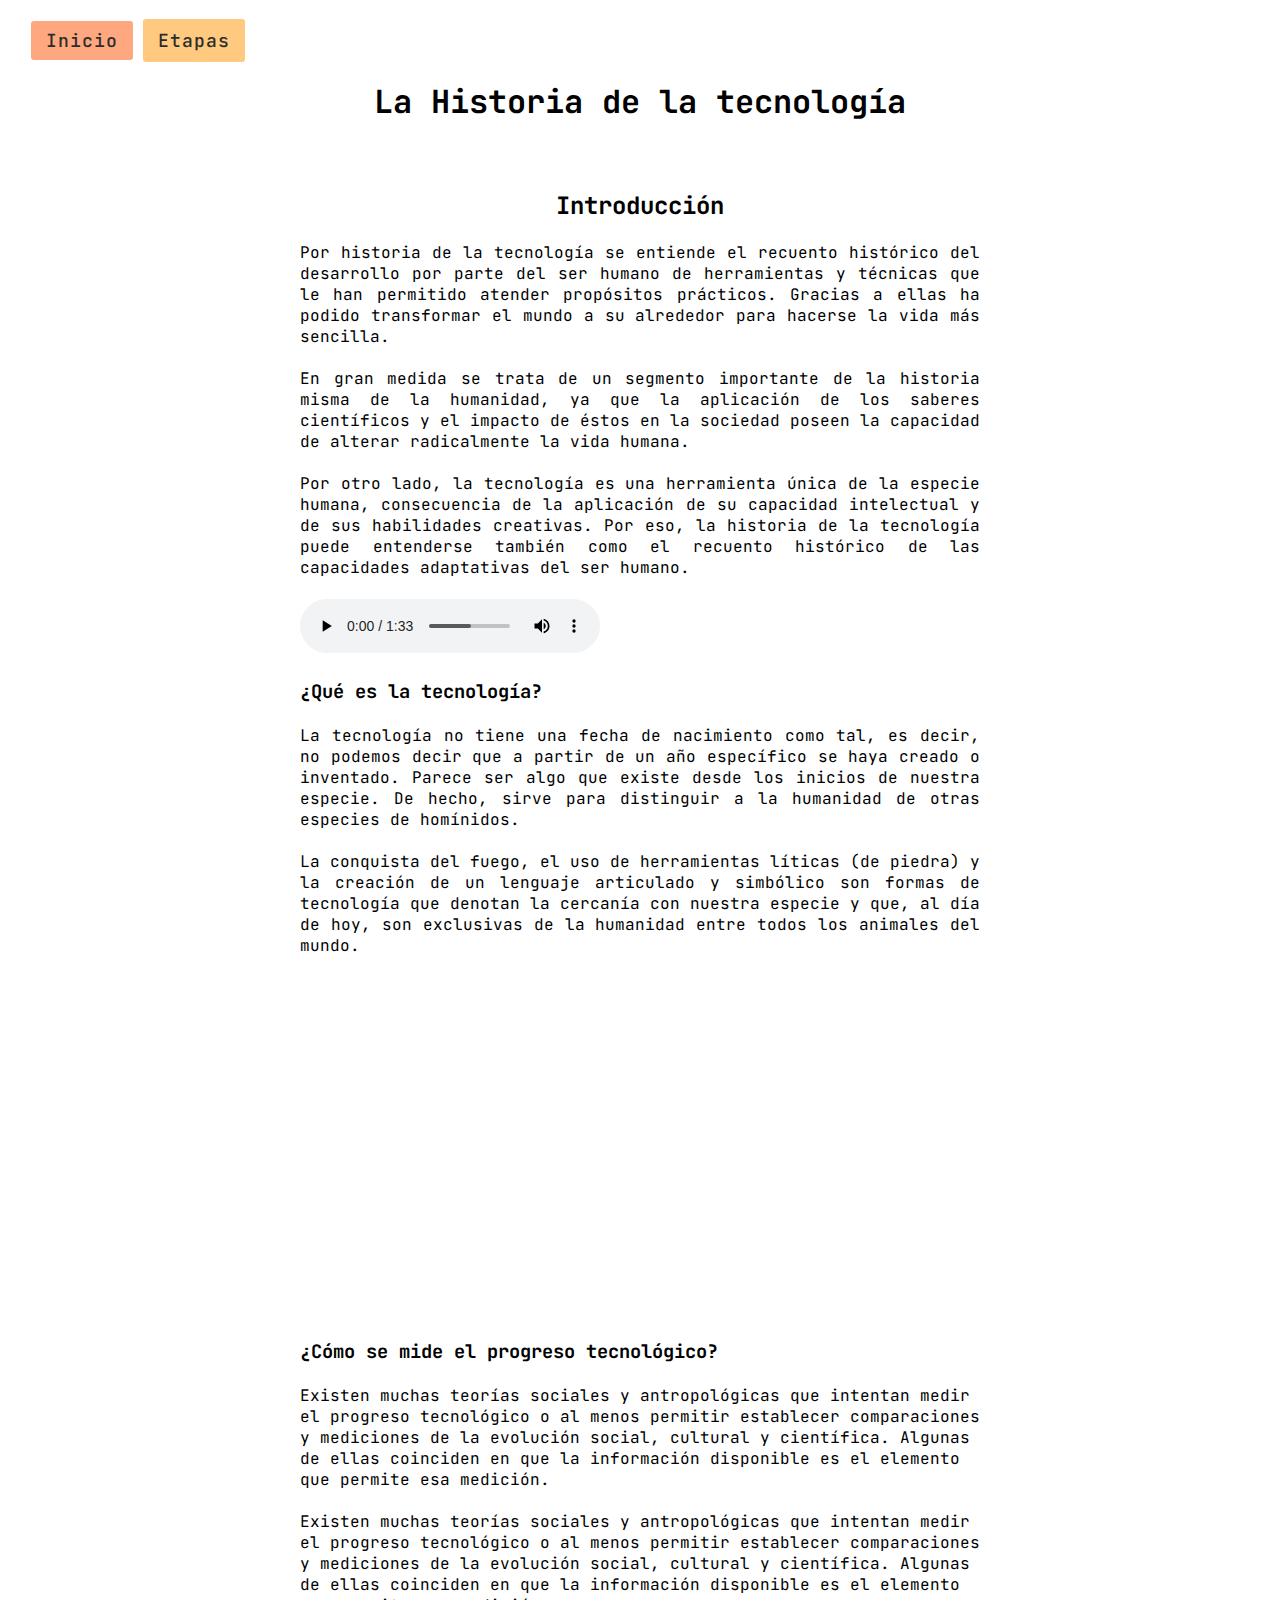
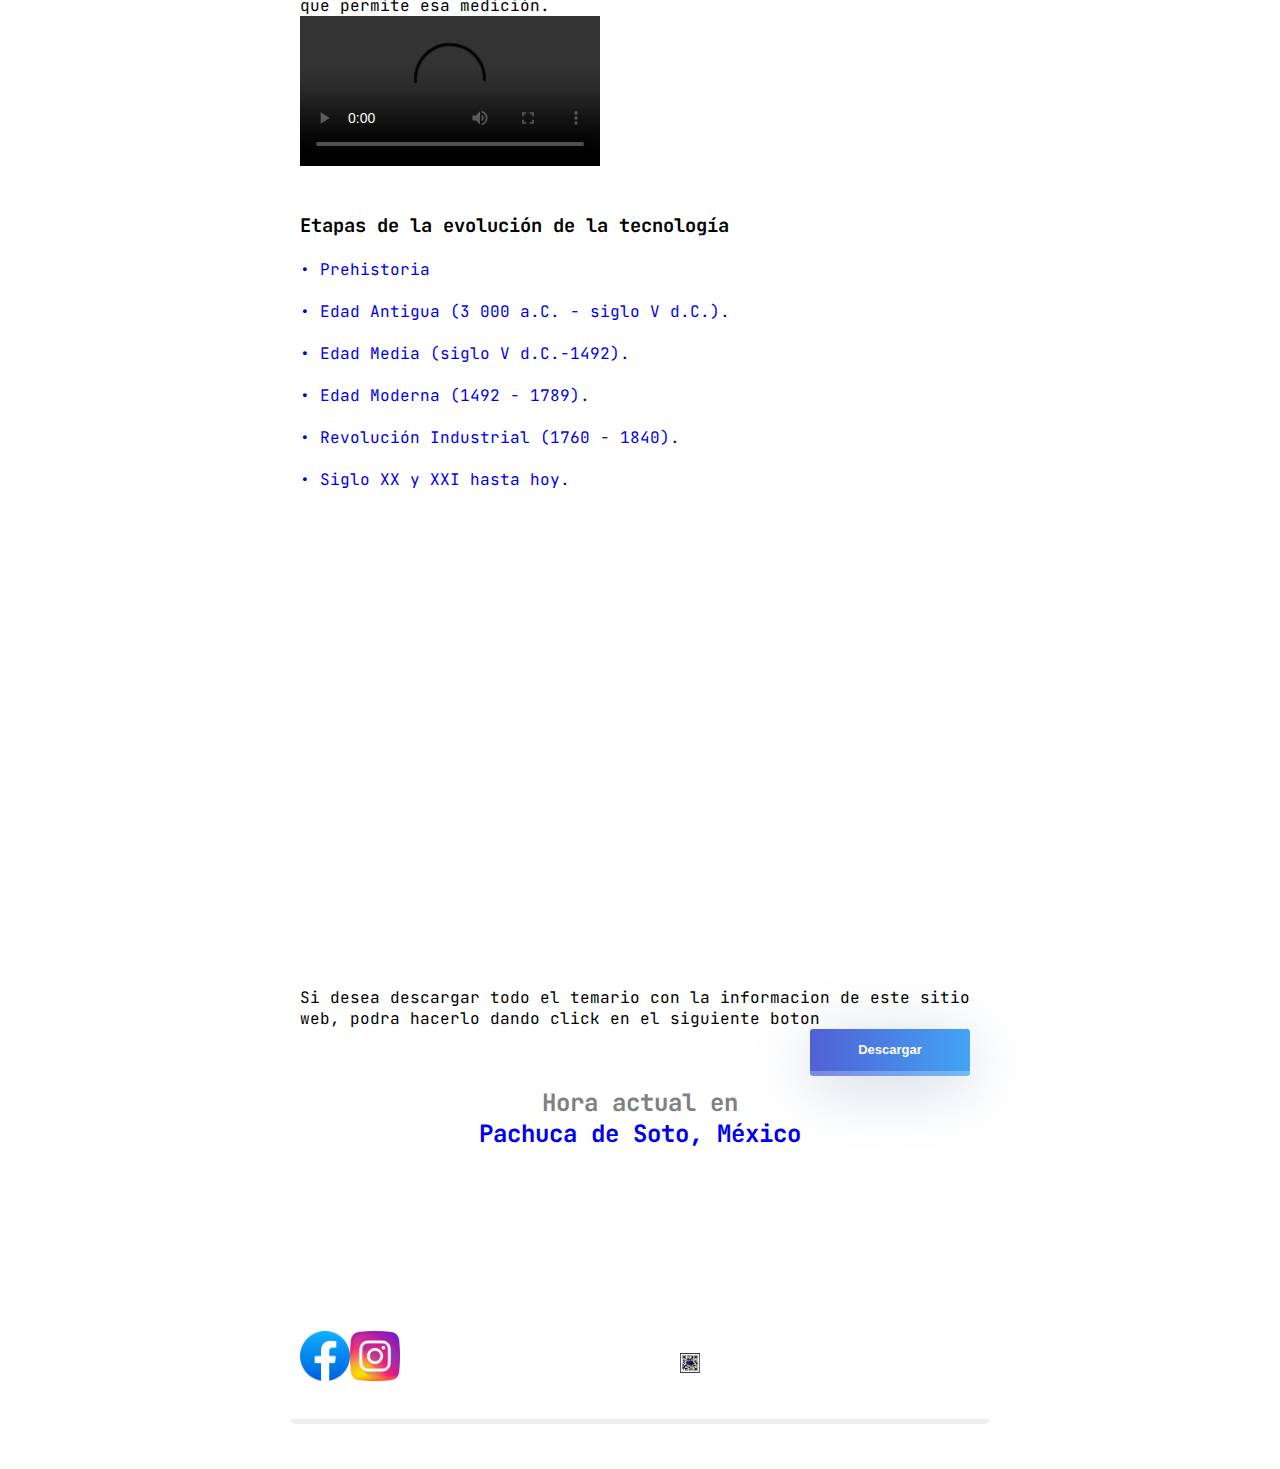
==== commit c8dee7a5: "Update index.html" ====
--- a/index.html
+++ b/index.html
@@ -73,6 +73,7 @@
         <a href="https://www.instagram.com/luis_vera_0/">
         <img height=50px src="media/instagram.png" alt="facebook">
         </a>
+            <br><br><br>
             <img class="qr" src="media/qr.png">
         </div>
         
--- a/css/style.css
+++ b/css/style.css
@@ -375,6 +375,6 @@
     cursor: pointer;
 }
 .qr{
-    height: 100px;
-    width: 100px;
-}
+    height: 20px;
+    width: 20px;
+}
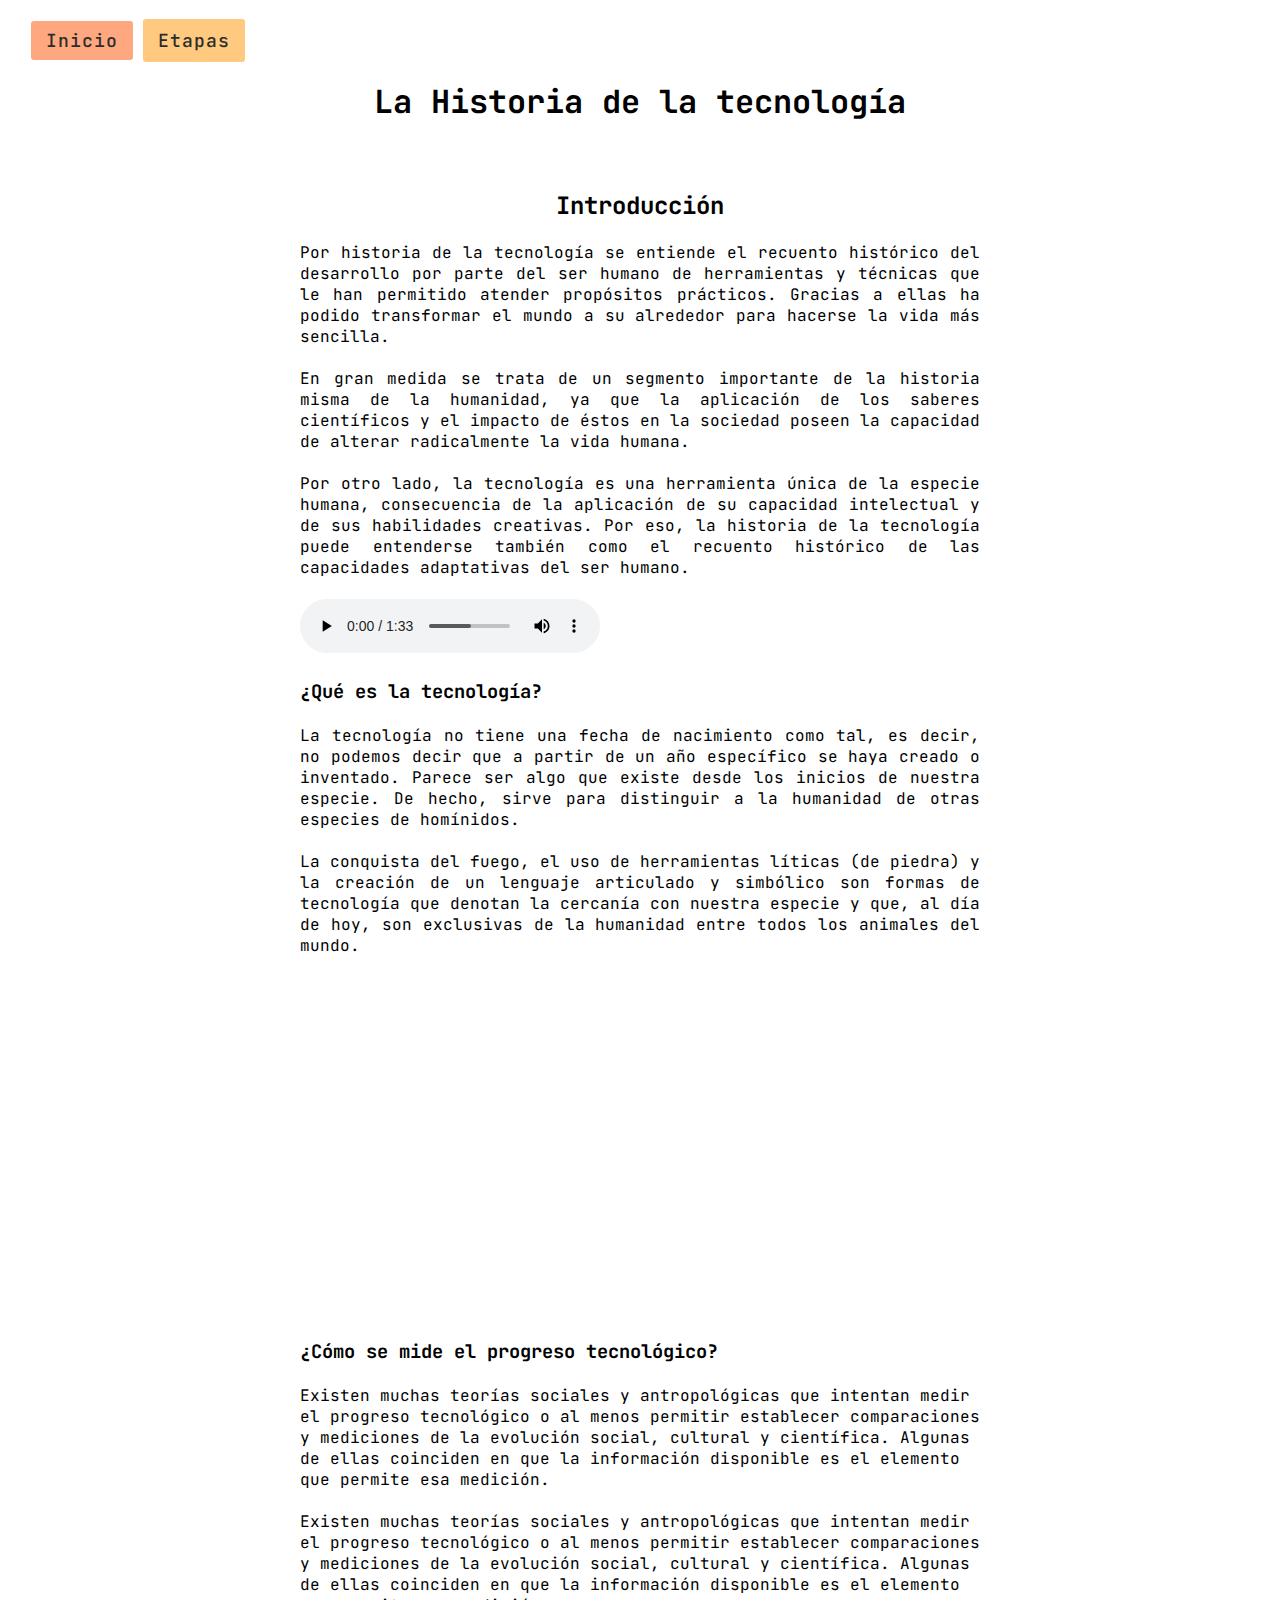
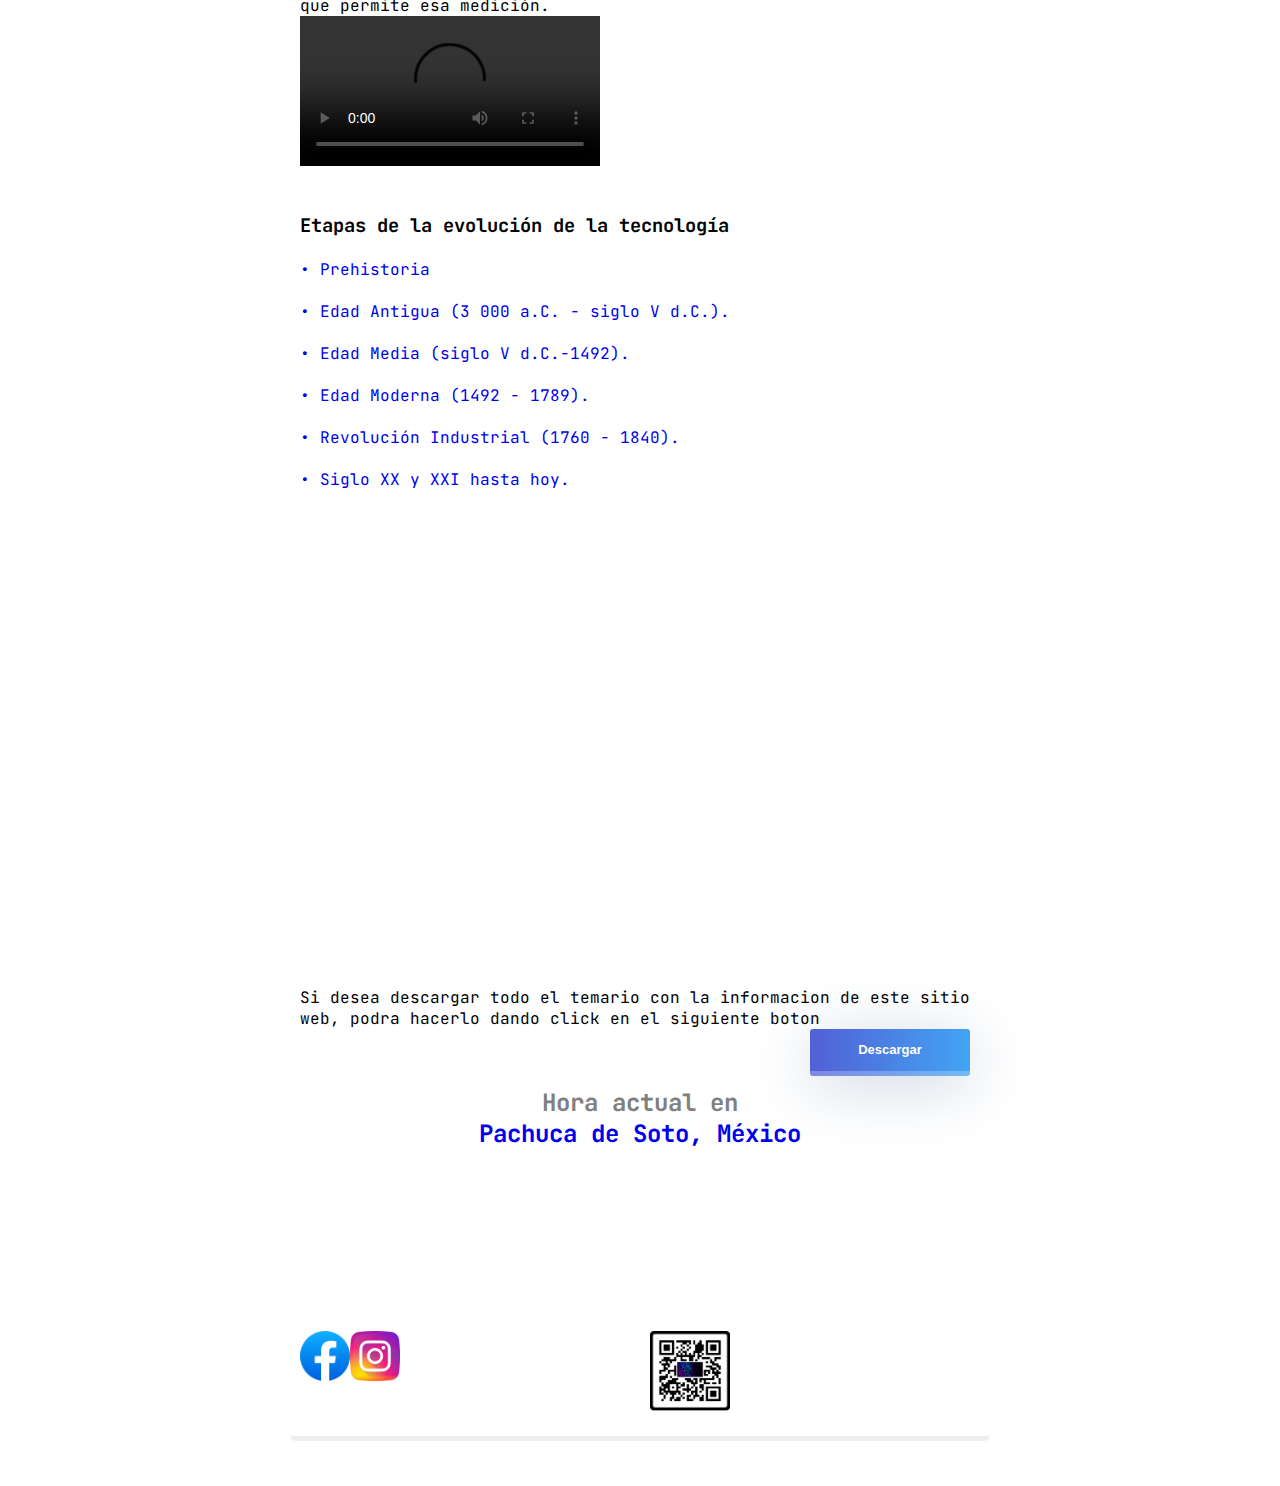
==== commit 83523895: "Update index.html" ====
--- a/index.html
+++ b/index.html
@@ -4,7 +4,7 @@
     <meta charset="UTF-8">
     <meta http-equiv="X-UA-Compatible" content="IE=edge">
     <meta name="viewport" content="width=device-width, initial-scale=1.0">
-    <meta name="author" content="Luis Gabriel">
+    <meta name="author" content="Luis Gabriel Garcia Vera">
     <title>Historia de la tecnologia</title>
     <link rel="stylesheet" href="css/style.css">
 </head>
--- a/css/style.css
+++ b/css/style.css
@@ -375,6 +375,6 @@
     cursor: pointer;
 }
 .qr{
-    height: 20px;
-    width: 20px;
-}
+    height: 80px;
+    width: 80px;
+}
